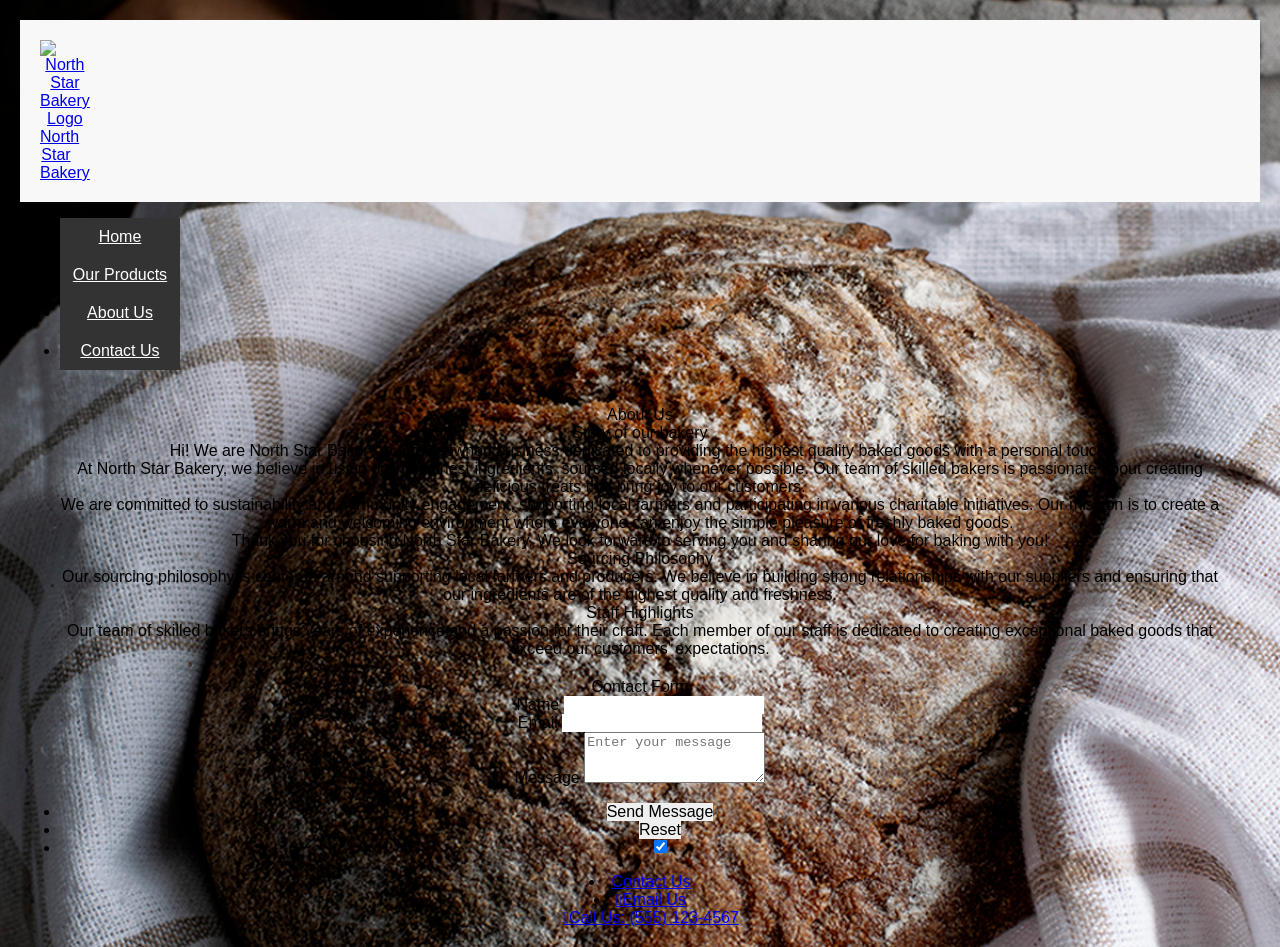
==== about.html @ 4480a16d "css" ====
<!DOCTYPE html>

<htmllang="en">
    <head>
        <title>About Us</title>
        <meta charset="utf-8">
        <meta http-equiv="X-UA-Compatible" content="IE=edge">
        
        <meta name="description" content="">
        <meta name="viewport" content="width=device-width, initial-scale=1">
        <link rel="stylesheet" href="css/styles.css">
        <link rel="stylesheet" href="https://cdnjs.cloudflare.com/ajax/libs/font-awesome/5.15.4/css/all.min.css">   
    </head>
    <body>
            <!-- Wrapper -->
        <div id="wrapper">

            <!-- Header -->
            <header id="header">
                <a href="index.html" class="logo"><img src="images/hakery-logo.png" alt="North Star Bakery Logo"> North Star Bakery</a>
            </header>

            <!-- Nav -->
            <nav id="nav">
                <ul class="links">
                    <li><a href="index.html">Home</a></li>
                    <li><a href="products.html">Our Products</a></li>
                    <li class="active"><a href="about.html">About Us</a></li>
                    <li><a href="contact.html">Contact Us</a></li>
                </ul>
            </nav>

            <!-- Main -->
            <div id="main">

                <!-- About Me -->
                <section id="about" class="one">
                    <div class="container">

                        <h1>About Us</h1>

                        <h2>Story of our bakery</h2>
            
                        <p>Hi! We are North Star Bakery, a family-owned business dedicated to providing the highest quality baked goods with a personal touch.</p>
                        <p>At North Star Bakery, we believe in using only the finest ingredients, sourced locally whenever possible. Our team of skilled bakers is passionate about creating delicious treats that bring joy to our customers.</p>
                        <p>We are committed to sustainability and community engagement, supporting local farmers and participating in various charitable initiatives. Our mission is to create a warm and welcoming environment where everyone can enjoy the simple pleasure of freshly baked goods.</p>
                        <p>Thank you for choosing North Star Bakery. We look forward to serving you and sharing our love for baking with you!</p>
                        
                        <h2>Sourcing Philosophy</h2>
                        <p>Our sourcing philosophy is centered around supporting local farmers and producers. We believe in building strong relationships with our suppliers and ensuring that our ingredients are of the highest quality and freshness.</p>
                       
                        <h2>Staff Highlights</h2>
                        <p>Our team of skilled bakers brings years of experience and a passion for their craft. Each member of our staff is dedicated to creating exceptional baked goods that exceed our customers' expectations.</p>
                    </div>
                </section>
            </div>






        <!--contact form-->
       	<section>
			<form name="contact" netlify-honeypot="bot-field" method="POST" netlify>
                <h2>Contact Form</h2>
				<div class="fields">
					<div class="field">
						<label for="name">Name</label>
						<input type="text" name="name" id="name" />
					</div>
					<div class="field">
						<label for="email">Email</label>
						<input type="text" name="email" id="email" />
					</div>
					<div class="field">
						<label for="message">Message</label>
						<textarea name="message" id="message" placeholder="Enter your message" rows="3"></textarea>
					</div>
					<div class="field">
						<div data-netlify-recaptcha='true'></div>
					</div>
				</div>
				<ul class="actions">
					<li><input type="submit" value="Send Message" /></li>
					<li><input type="reset" value="Reset" /></li>
					<li><input type="checkbox" id="demo-human" name="demo-human" checked>

				</ul>
			</form>
		</section>
        <!-- Footer -->
        <footer id="footer">
            <li><a href="contact.html">Contact Us</a></li>
            <li><a href="mailto:melissa.olguin25@gmail.com?&subject=Just%20saw%20your%20Website" > <i class="fa-regular fa-envelope"></i>Email Us</a></li>
            <li><a href="tel:+15551234567"><i class="fa-solid fa-phone"></i>Call Us: (555) 123-4567</a></li>
        </footer>
        
        <script src="js/script.js"></script>
    </body>
</html>
---- css/styles.css ----
html, body, div, h1, h2, h3, p, form, input, button {
    margin: 0;
    padding: 0;
	border: 0;
	font-size: 100%;
	font: inherit;
    font-family: Arial, sans-serif;
	vertical-align: baseline;    
    box-sizing: border-box;
    
}

#header {
    background-color: #f8f8f8;
    padding: 20px;
    text-align: center;
}
#wrapper {
    background-color: #d81a1a;
    padding: 20px;
    text-align: center;
    background-color: #333;
    background-image:url(../images/bakery-signature-loaf_c.png);
    background-size: cover;
}
.logo-container {
    display: flex;
    align-items: center;
    justify-content: center;
    text-decoration: none;
    font-size: 4em;
    color: #333;
    background-color: #e7cda6;
}

.logo {
    width: 2em; 
    height: auto; 
    display: block;
}

nav a {
display: block;
width: 100px;
padding: 10px;
text-align: center;
background-color: #333;
color: white;
}

.container {
    max-width: 1200px;
    margin: 0 auto;
    padding: 20px;
    background-color: #lightbrown;

}
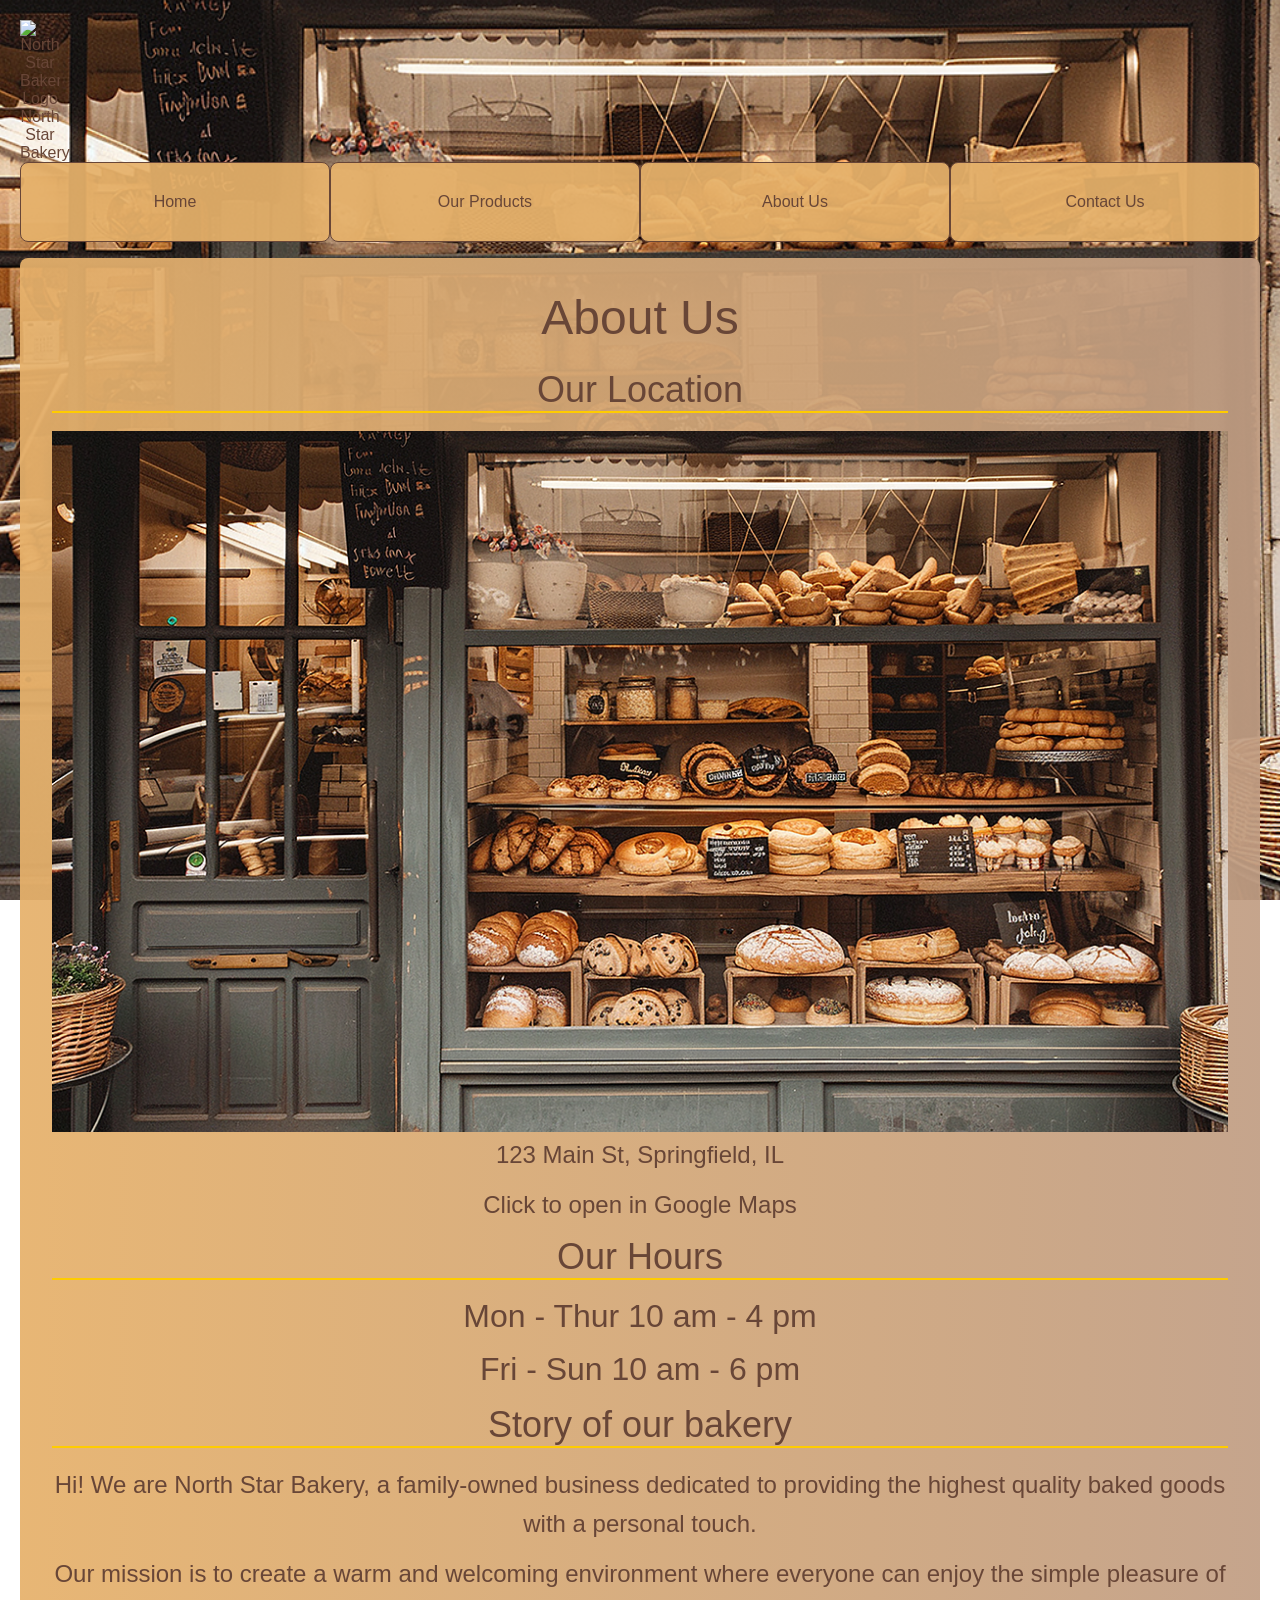
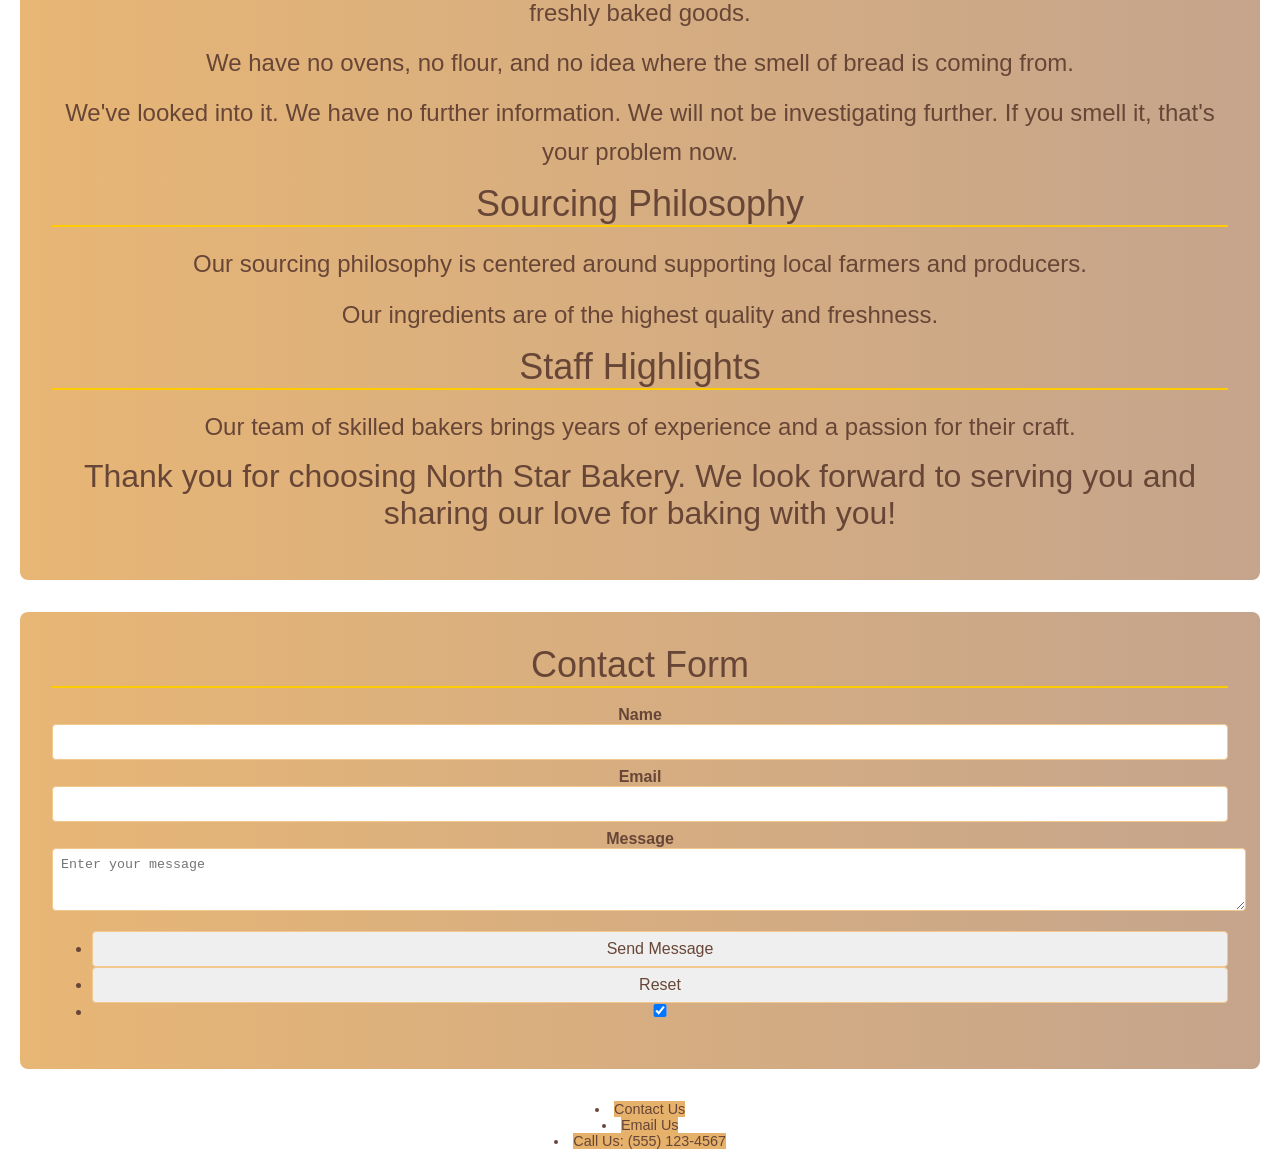
==== commit 0d607fc9: "got most of the pages to look ok" ====
--- a/about.html
+++ b/about.html
@@ -1,6 +1,6 @@
 <!DOCTYPE html>
 
-<htmllang="en">
+<html lang="en">
     <head>
         <title>About Us</title>
         <meta charset="utf-8">
@@ -8,8 +8,7 @@
         
         <meta name="description" content="">
         <meta name="viewport" content="width=device-width, initial-scale=1">
-        <link rel="stylesheet" href="css/styles.css">
-        <link rel="stylesheet" href="https://cdnjs.cloudflare.com/ajax/libs/font-awesome/5.15.4/css/all.min.css">   
+        <link rel="stylesheet" href="css/styles.css"> 
     </head>
     <body>
             <!-- Wrapper -->
@@ -38,19 +37,33 @@
                     <div class="container">
 
                         <h1>About Us</h1>
+                        <h2>Our Location</h2>
+                        <a href="#products" target="_blank">
+                            <img src="images/bakery-storefront_c.png" alt="Bakery Image" class="image featured" />
+                        </a >
+                        
+                        <a href="https://www.google.com/maps/search/?api=1&query=123+Main+St,+Springfield,+IL+62701">
+                        <p>123 Main St, Springfield, IL </p>
+                        <p>Click to open in Google Maps</p>
+                        </a>
+                        <h2>Our Hours</h2>
+                        <h3>Mon - Thur 10 am - 4 pm</h3>
+                        <h3>Fri - Sun  10 am - 6 pm</h3>
 
                         <h2>Story of our bakery</h2>
             
                         <p>Hi! We are North Star Bakery, a family-owned business dedicated to providing the highest quality baked goods with a personal touch.</p>
-                        <p>At North Star Bakery, we believe in using only the finest ingredients, sourced locally whenever possible. Our team of skilled bakers is passionate about creating delicious treats that bring joy to our customers.</p>
-                        <p>We are committed to sustainability and community engagement, supporting local farmers and participating in various charitable initiatives. Our mission is to create a warm and welcoming environment where everyone can enjoy the simple pleasure of freshly baked goods.</p>
-                        <p>Thank you for choosing North Star Bakery. We look forward to serving you and sharing our love for baking with you!</p>
+                        <p>Our mission is to create a warm and welcoming environment where everyone can enjoy the simple pleasure of freshly baked goods.</p>
+                        <p>We have no ovens, no flour, and no idea where the smell of bread is coming from. </p>
+                        <p>We've looked into it. We have no further information. We will not be investigating further. If you smell it, that's your problem now.</p>
                         
                         <h2>Sourcing Philosophy</h2>
-                        <p>Our sourcing philosophy is centered around supporting local farmers and producers. We believe in building strong relationships with our suppliers and ensuring that our ingredients are of the highest quality and freshness.</p>
+                        <p>Our sourcing philosophy is centered around supporting local farmers and producers. </p>
+                        <p>Our ingredients are of the highest quality and freshness.</p>
                        
                         <h2>Staff Highlights</h2>
-                        <p>Our team of skilled bakers brings years of experience and a passion for their craft. Each member of our staff is dedicated to creating exceptional baked goods that exceed our customers' expectations.</p>
+                        <p>Our team of skilled bakers brings years of experience and a passion for their craft.</p><p></p>
+                        <h3>Thank you for choosing North Star Bakery. We look forward to serving you and sharing our love for baking with you!</h3>
                     </div>
                 </section>
             </div>
--- a/css/styles.css
+++ b/css/styles.css
@@ -1,5 +1,5 @@
 html, body, div, h1, h2, h3, p, form, input, button {
-    margin: 0;
+    margin: 0px;
     padding: 0;
 	border: 0;
 	font-size: 100%;
@@ -7,21 +7,41 @@
     font-family: Arial, sans-serif;
 	vertical-align: baseline;    
     box-sizing: border-box;
+    color: #684637;
     
 }
+h1{
+
+    font-size: 3em;
+    margin-bottom: 0.5em;
+}
+h2 {
+    font-size: 2.25em;
+    margin-bottom: 0.5em;
+    border-bottom: 2px solid #ffcc00;
+}
+h3 {
+    font-size: 2em;
+    margin-bottom: 0.5em;
+}
+p {
+    font-size: 1.5em;
+    margin-bottom: .5em;
+}
+figcaption {
+    font-size: 1.75em;
+    margin-bottom: 0.5em;
+}
+
+a {
+    text-decoration: none;
+    color: #684637;
+}
 
 #header {
-    background-color: #f8f8f8;
-    padding: 20px;
-    text-align: center;
-}
-#wrapper {
-    background-color: #d81a1a;
-    padding: 20px;
-    text-align: center;
-    background-color: #333;
-    background-image:url(../images/bakery-signature-loaf_c.png);
-    background-size: cover;
+
+    padding: 1 em;
+    text-align: center;
 }
 .logo-container {
     display: flex;
@@ -29,29 +49,199 @@
     justify-content: center;
     text-decoration: none;
     font-size: 4em;
-    color: #333;
-    background-color: #e7cda6;
-}
-
+    color: #684637;
+    background-color:  #7d7e77ee;
+    border-radius: 8px;
+}
+/* logo colors are dark brown #684637 and  light #c19e84 */
+/* logo colors are orange #684637 and  yellow #ffcc00 */
+/* logo colors are tan  #ebaa79 and  light #c19e84 */
+/* logo colors are gray like store #7d7e77 and  light #c19e84 */
 .logo {
-    width: 2em; 
+    width: 2.5em; 
     height: auto; 
     display: block;
+
+}
+.star {
+    color: #e6b16b; 
+}
+
+#footer {
+
+    padding: 0;
+    text-align: center;
+    font-size: 0.9em;
+    color: #684637;
+}
+
+#footer a {
+    background-color: #e6b16b;
+    color: #684637;
+    text-decoration: none;
+}
+
+
+#wrapper {
+    background-color: #c19e84;
+    padding: 20px;
+    text-align: center;
+    background-image:url(../images/bakery-storefront_c.png);
+    background-size: cover;
+    background-position: right top;
+    min-height: 100vh;
+    background-attachment: fixed;
+}
+
+.container{
+    width: 100%;
+    margin: 0 auto;
+    margin: 1rem auto;
+    padding: 2rem;
+    background-image: linear-gradient(to right, #e6b16bee, #c19e84ee); 
+    border-radius: 8px;
+}
+
+/* I Hate Nav bars don't waste any more time on this */
+
+nav {
+    line-height: 4em;
+    margin: 0;
+    padding: 0;
+    width: 100%;
+    display: flex;
+    position: relative;
+    z-index: 100;
+    box-sizing: border-box;
+}
+
+nav ul {
+    flex-direction: column;
+    display: flex;
+    list-style: none;
+    align-items: center;
+    margin: 0;
+    padding: 0;
+    width: 100%;
+}
+
+nav li {/* missing link to fix nav to hours to find */
+    flex: 1 1 0;
+    width: 100%;
+    box-sizing: border-box;
 }
 
 nav a {
-display: block;
-width: 100px;
-padding: 10px;
-text-align: center;
-background-color: #333;
-color: white;
-}
-
-.container {
-    max-width: 1200px;
-    margin: 0 auto;
-    padding: 20px;
-    background-color: #lightbrown;
-
-}
+    text-decoration: none;
+    display: flex;
+    width: 100%;
+    padding: 0;
+    text-align: center;
+    align-items: center;
+    justify-content: center;
+    height: 5rem;
+    width: 100%;
+    background-color: #e6b16bee;
+    color: #684637;
+    flex: 1 1 0;
+    border: 1px solid #684637;
+    white-space: nowrap;
+    box-sizing: border-box;
+    text-size: 1.2em;
+    border-radius: 8px;
+
+
+}
+nav a:hover {
+    background-color:  #918d81ee; 
+    color: #ffcc00; 
+}
+
+@media  screen and (min-width: 768px) {
+    nav ul{
+        flex-direction: row;
+        justify-content: center;
+        align-items: stretch;
+        
+        justify-content: space-evenly;
+    }
+}
+
+/*text img and video styling */
+body {
+    margin: 0;
+    padding: 2.5 em;
+}
+
+p {
+    padding: 0;
+    line-height: 1.6em;
+}
+img {
+  max-width: 100%;
+  height: auto;
+}
+
+video {
+  width: 100%;
+  height: auto;
+}
+
+/*form stuff */
+form {
+    max-width: 600px;
+    margin: 2rem auto;
+    padding: 2rem;
+    background-image: linear-gradient(to right, #e6b16bee, #c19e84ee);
+    max-width: 100%;
+    border-radius: 8px;
+}
+#contact {
+    padding: 2rem;
+    border-radius: 8px;
+    margin: 2rem auto;
+}
+
+fieldset {
+    border: 2px solid #ffcc00;
+    border-radius: 4px;
+    padding: 1rem;
+    margin-bottom: 1rem;
+    font-weight: bold;
+    font-size: 2rem;
+}
+
+legend {
+    font-weight: bold;
+    padding: 0 0.5rem;
+}
+
+label {
+    display: block;
+    margin-top: 0.5rem;
+    font-weight: bold;
+}
+
+input, textarea, select {
+    width: 100%;
+    padding: 0.5rem;
+    margin : 1 em ;
+    border: 1px solid #f3c88f;
+    border-radius: 4px;
+}
+
+button {
+    background-color: #7d7e77e0;
+    color: #e6b16b;
+    padding: 0.75rem 1.5rem;
+    margin: .5rem 1rem;
+    border: none;
+    border-radius: 4px;
+    cursor: pointer;
+    font-size: 1rem;
+}
+
+button:hover {
+    background-color: #7d7e77;
+    color: #ffcc00;
+}
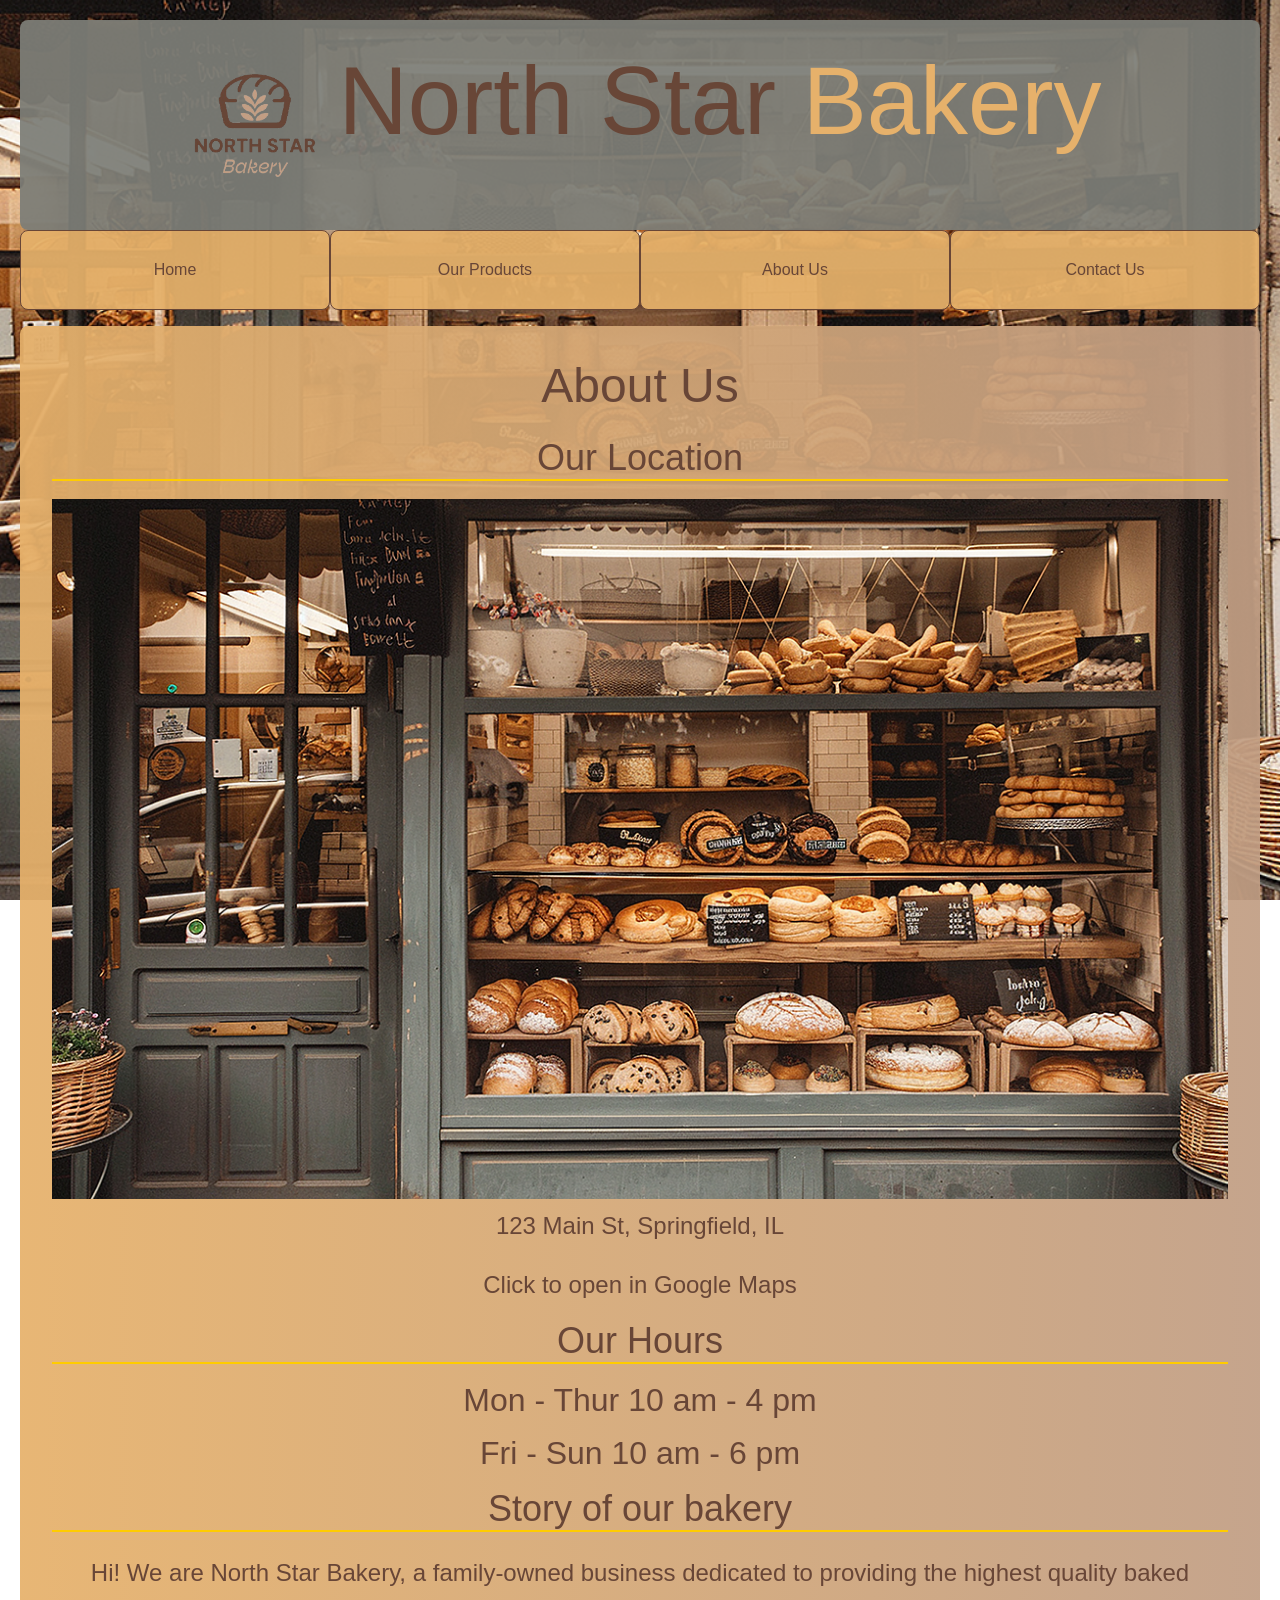
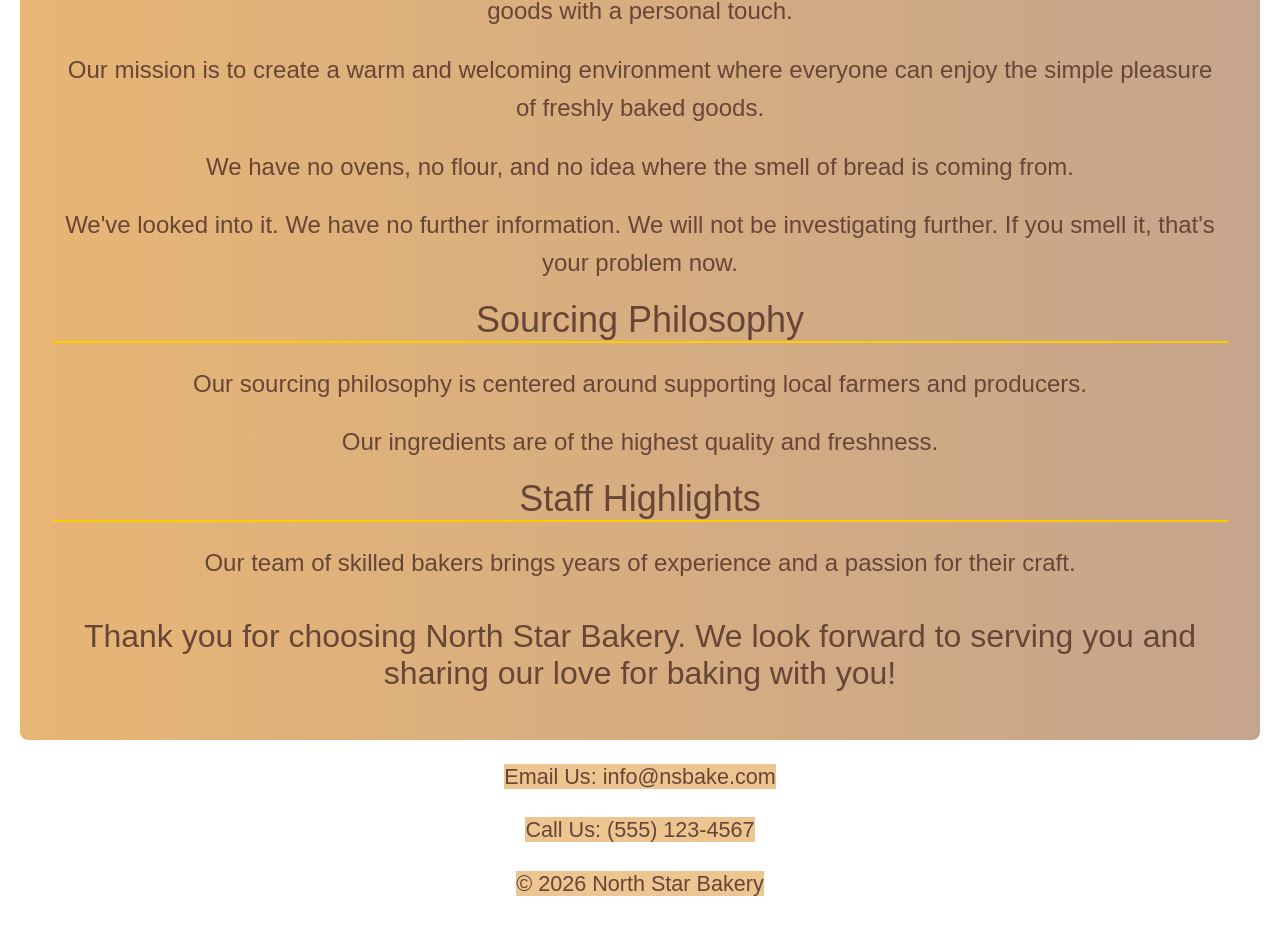
==== commit 1e53b61e: "pretty much done" ====
--- a/about.html
+++ b/about.html
@@ -8,15 +8,18 @@
         
         <meta name="description" content="">
         <meta name="viewport" content="width=device-width, initial-scale=1">
-        <link rel="stylesheet" href="css/styles.css"> 
+        <link rel="stylesheet" href="css/styles.css">  
     </head>
     <body>
             <!-- Wrapper -->
         <div id="wrapper">
 
-            <!-- Header -->
-            <header id="header">
-                <a href="index.html" class="logo"><img src="images/hakery-logo.png" alt="North Star Bakery Logo"> North Star Bakery</a>
+             <!-- Header -->
+            <header id="header" >
+                <a href="index.html" class="logo-container" >
+                    <img src="images/bakery-logo-t.png" class = "logo" alt="North Star Bakery Logo"> 
+                    <p>North Star <span class="star">Bakery</span> </p>
+                </a>
             </header>
 
             <!-- Nav -->
@@ -29,6 +32,7 @@
                 </ul>
             </nav>
 
+         
             <!-- Main -->
             <div id="main">
 
@@ -38,7 +42,7 @@
 
                         <h1>About Us</h1>
                         <h2>Our Location</h2>
-                        <a href="#products" target="_blank">
+                        <a href="products.html">
                             <img src="images/bakery-storefront_c.png" alt="Bakery Image" class="image featured" />
                         </a >
                         
@@ -68,47 +72,14 @@
                 </section>
             </div>
 
-
-
-
-
-
-        <!--contact form-->
-       	<section>
-			<form name="contact" netlify-honeypot="bot-field" method="POST" netlify>
-                <h2>Contact Form</h2>
-				<div class="fields">
-					<div class="field">
-						<label for="name">Name</label>
-						<input type="text" name="name" id="name" />
-					</div>
-					<div class="field">
-						<label for="email">Email</label>
-						<input type="text" name="email" id="email" />
-					</div>
-					<div class="field">
-						<label for="message">Message</label>
-						<textarea name="message" id="message" placeholder="Enter your message" rows="3"></textarea>
-					</div>
-					<div class="field">
-						<div data-netlify-recaptcha='true'></div>
-					</div>
-				</div>
-				<ul class="actions">
-					<li><input type="submit" value="Send Message" /></li>
-					<li><input type="reset" value="Reset" /></li>
-					<li><input type="checkbox" id="demo-human" name="demo-human" checked>
-
-				</ul>
-			</form>
-		</section>
         <!-- Footer -->
         <footer id="footer">
-            <li><a href="contact.html">Contact Us</a></li>
-            <li><a href="mailto:melissa.olguin25@gmail.com?&subject=Just%20saw%20your%20Website" > <i class="fa-regular fa-envelope"></i>Email Us</a></li>
-            <li><a href="tel:+15551234567"><i class="fa-solid fa-phone"></i>Call Us: (555) 123-4567</a></li>
+            
+            <p><a href="mailto:melolguin7@gmail.com?&subject=Just%20saw%20your%20Mock%20Bakery%20Website" > Email Us: info@nsbake.com</a></li>
+            <p><a href="tel:+15551234567">Call Us: (555) 123-4567</a></p>
+            <p><a href="#home">&copy; 2026 North Star Bakery</a></p>
         </footer>
         
         <script src="js/script.js"></script>
     </body>
-</html>+</html>
--- a/css/styles.css
+++ b/css/styles.css
@@ -76,7 +76,7 @@
 }
 
 #footer a {
-    background-color: #e6b16b;
+    background-color: #e6b16bbd;
     color: #684637;
     text-decoration: none;
 }
@@ -101,7 +101,14 @@
     background-image: linear-gradient(to right, #e6b16bee, #c19e84ee); 
     border-radius: 8px;
 }
-
+/*want home call to action buttons but not real buttons*/
+.homeCall{
+    font-size: 2rem;
+    margin:.5rem;
+    padding:.25rem;
+    border: 2px solid #ffcc00;
+    background-color: #ffcc00cb;
+}
 /* I Hate Nav bars don't waste any more time on this */
 
 nav {
@@ -170,11 +177,11 @@
 /*text img and video styling */
 body {
     margin: 0;
-    padding: 2.5 em;
+    padding: 0;
 }
 
 p {
-    padding: 0;
+    padding: 0.25rem;
     line-height: 1.6em;
 }
 img {
@@ -225,9 +232,11 @@
 input, textarea, select {
     width: 100%;
     padding: 0.5rem;
-    margin : 1 em ;
+    margin : 1 rem ;
     border: 1px solid #f3c88f;
+    color:#684637;
     border-radius: 4px;
+    font-size: 1.75rem;
 }
 
 button {
@@ -238,7 +247,7 @@
     border: none;
     border-radius: 4px;
     cursor: pointer;
-    font-size: 1rem;
+    font-size: 1.75rem;
 }
 
 button:hover {
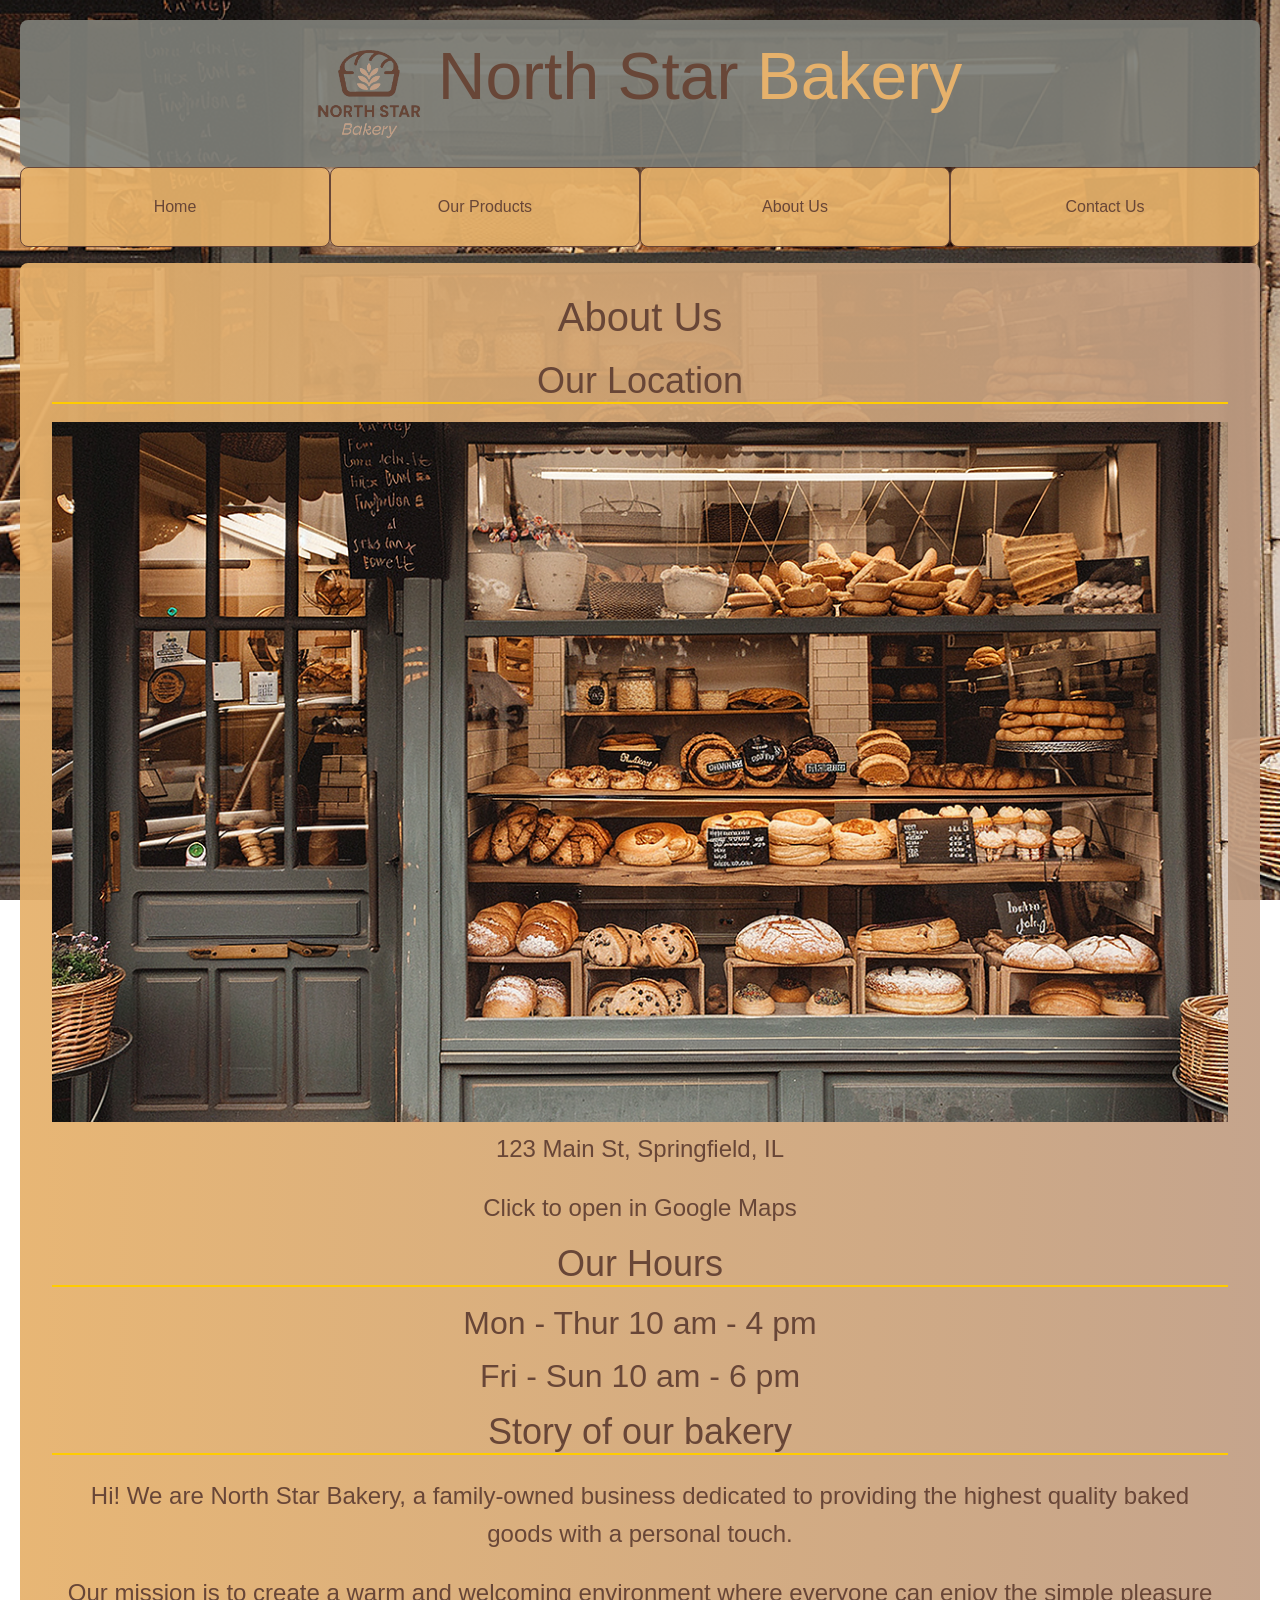
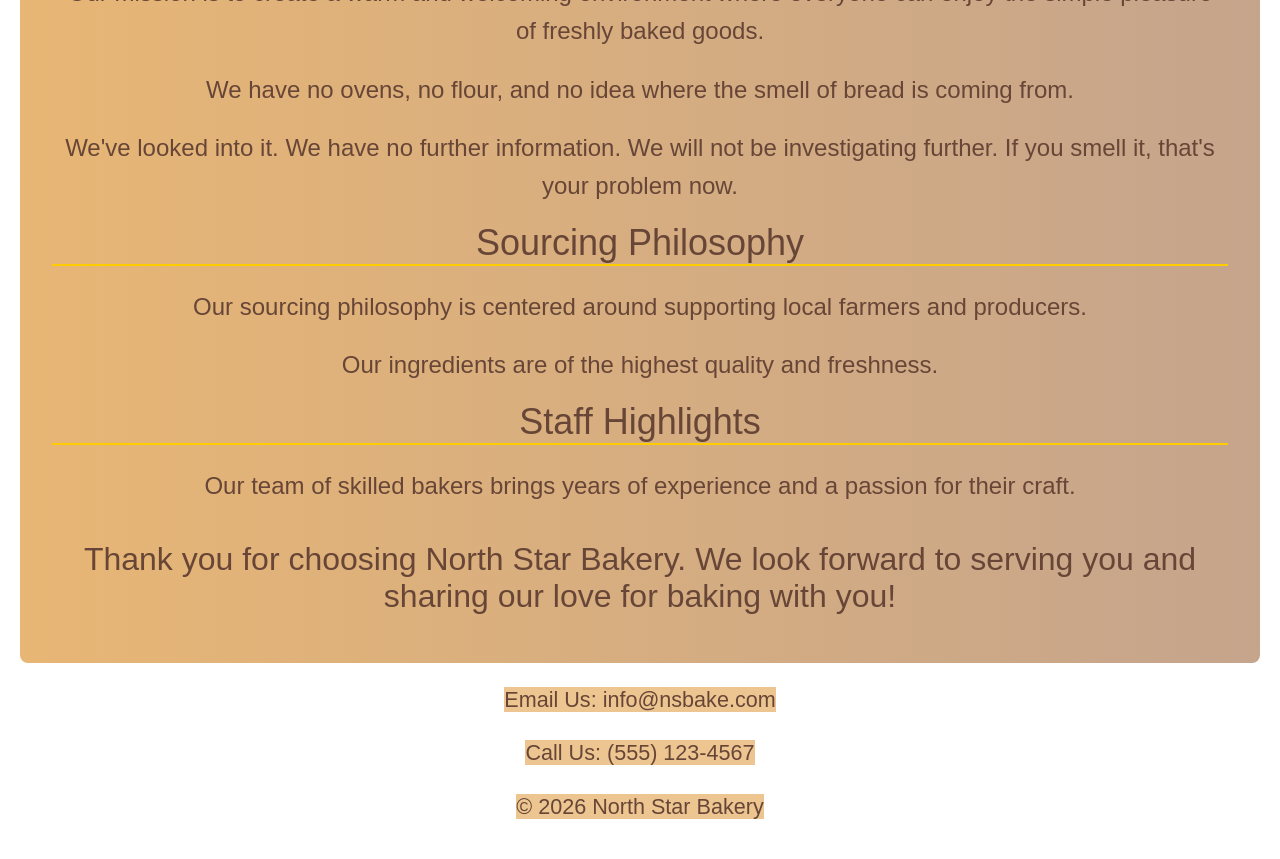
==== commit 6fba40e6: "Final page" ====
--- a/about.html
+++ b/about.html
@@ -43,7 +43,7 @@
                         <h1>About Us</h1>
                         <h2>Our Location</h2>
                         <a href="products.html">
-                            <img src="images/bakery-storefront_c.png" alt="Bakery Image" class="image featured" />
+                            <img src="images/bakery-storefront_c.png" alt="A picture of our lovely storefront.  Come visit us!" class="image featured" />
                         </a >
                         
                         <a href="https://www.google.com/maps/search/?api=1&query=123+Main+St,+Springfield,+IL+62701">
--- a/css/styles.css
+++ b/css/styles.css
@@ -12,7 +12,7 @@
 }
 h1{
 
-    font-size: 3em;
+    font-size: 2.5em;
     margin-bottom: 0.5em;
 }
 h2 {
@@ -40,29 +40,43 @@
 
 #header {
 
-    padding: 1 em;
-    text-align: center;
+    padding: 0px;
+    text-align: center;
+    margin: 0;
 }
 .logo-container {
     display: flex;
     align-items: center;
     justify-content: center;
     text-decoration: none;
-    font-size: 4em;
+    font-size: 2em;
     color: #684637;
     background-color:  #7d7e77ee;
     border-radius: 8px;
+    padding: 0 10px;
+    gap: 10px;
 }
 /* logo colors are dark brown #684637 and  light #c19e84 */
-/* logo colors are orange #684637 and  yellow #ffcc00 */
+/* yellow #ffcc00 */
 /* logo colors are tan  #ebaa79 and  light #c19e84 */
 /* logo colors are gray like store #7d7e77 and  light #c19e84 */
 .logo {
-    width: 2.5em; 
+    width: 3.5em; 
     height: auto; 
     display: block;
-
-}
+    
+
+}
+@media (min-width: 768px) {
+  .logo-container {
+    font-size: 2.75em; 
+  }
+
+  .logo {
+    width: 2.5em; 
+  }
+}
+
 .star {
     color: #e6b16b; 
 }
@@ -101,14 +115,7 @@
     background-image: linear-gradient(to right, #e6b16bee, #c19e84ee); 
     border-radius: 8px;
 }
-/*want home call to action buttons but not real buttons*/
-.homeCall{
-    font-size: 2rem;
-    margin:.5rem;
-    padding:.25rem;
-    border: 2px solid #ffcc00;
-    background-color: #ffcc00cb;
-}
+
 /* I Hate Nav bars don't waste any more time on this */
 
 nav {
@@ -241,7 +248,7 @@
 
 button {
     background-color: #7d7e77e0;
-    color: #e6b16b;
+    color: #ffcc00ee;
     padding: 0.75rem 1.5rem;
     margin: .5rem 1rem;
     border: none;
@@ -251,6 +258,6 @@
 }
 
 button:hover {
-    background-color: #7d7e77;
-    color: #ffcc00;
+    background-color: #ffcc00d8;
+    color:  #7d7e77;
 }
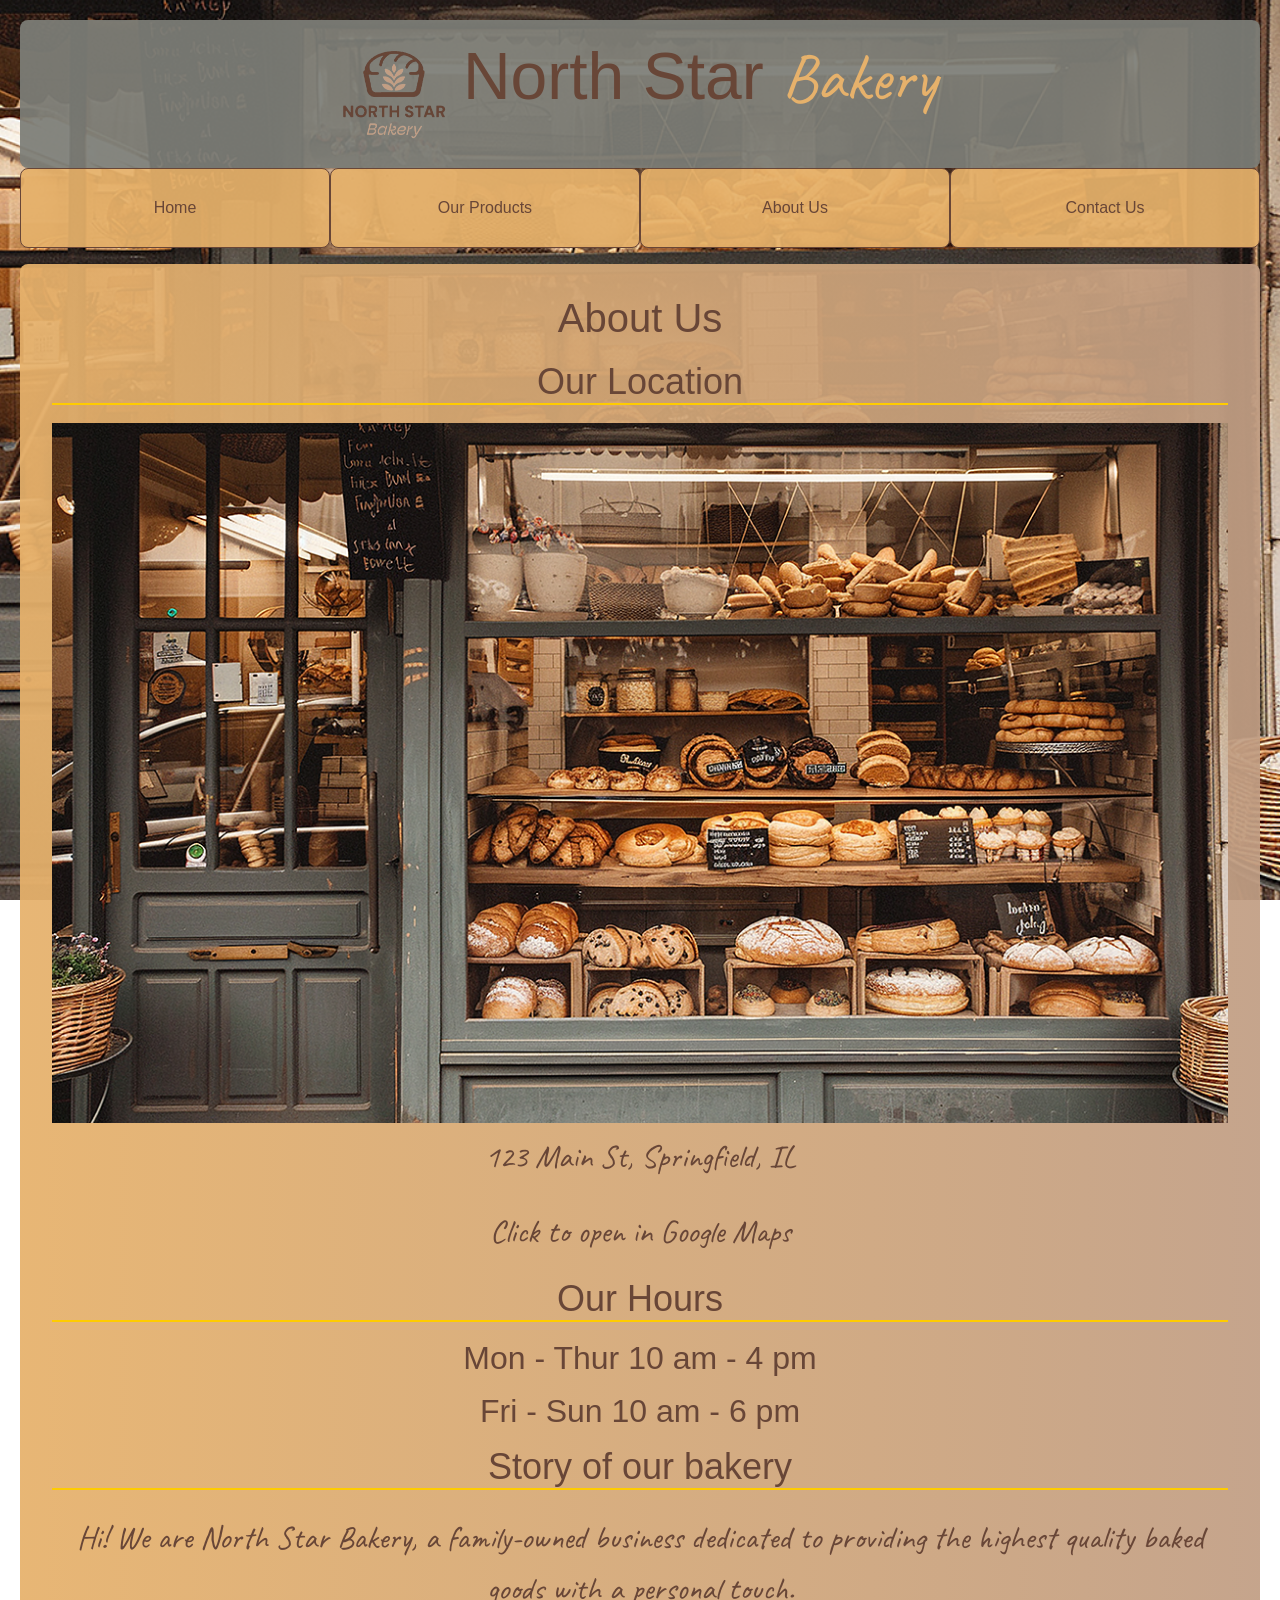
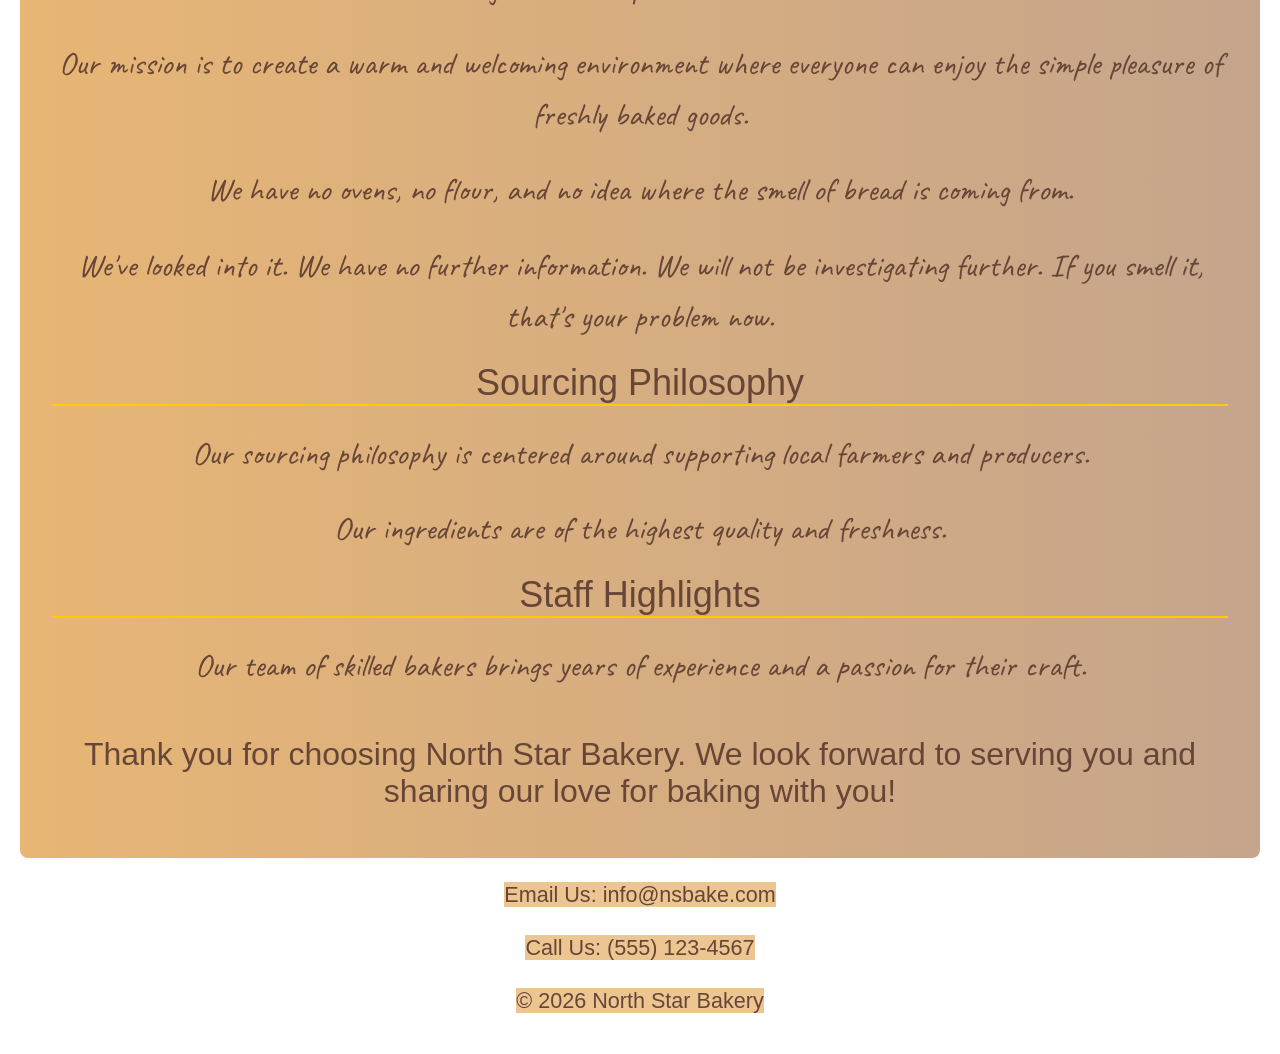
==== commit a9e56244: "changed a font" ====
--- a/about.html
+++ b/about.html
@@ -5,7 +5,9 @@
         <title>About Us</title>
         <meta charset="utf-8">
         <meta http-equiv="X-UA-Compatible" content="IE=edge">
-        
+        <link rel="preconnect" href="https://fonts.googleapis.com">
+        <link rel="preconnect" href="https://fonts.gstatic.com" crossorigin>
+        <link href="https://fonts.googleapis.com/css2?family=Caveat:wght@400..700&display=swap" rel="stylesheet">
         <meta name="description" content="">
         <meta name="viewport" content="width=device-width, initial-scale=1">
         <link rel="stylesheet" href="css/styles.css">  
@@ -37,7 +39,7 @@
             <div id="main">
 
                 <!-- About Me -->
-                <section id="about" class="one">
+                <section id="about">
                     <div class="container">
 
                         <h1>About Us</h1>
--- a/css/styles.css
+++ b/css/styles.css
@@ -79,6 +79,8 @@
 
 .star {
     color: #e6b16b; 
+    font-family: "Caveat", cursive;
+    font-optical-sizing: auto;
 }
 
 #footer {
@@ -115,6 +117,10 @@
     background-image: linear-gradient(to right, #e6b16bee, #c19e84ee); 
     border-radius: 8px;
 }
+.container p{
+     font-family: "Caveat", cursive;
+     font-size: 2em;
+}
 
 /* I Hate Nav bars don't waste any more time on this */
 
@@ -169,6 +175,7 @@
 nav a:hover {
     background-color:  #918d81ee; 
     color: #ffcc00; 
+    border: 2px solid #ffcc00;
 }
 
 @media  screen and (min-width: 768px) {
@@ -200,6 +207,10 @@
   width: 100%;
   height: auto;
 }
+#products p{
+    font-family: Arial, sans-serif;
+}
+
 
 /*form stuff */
 form {
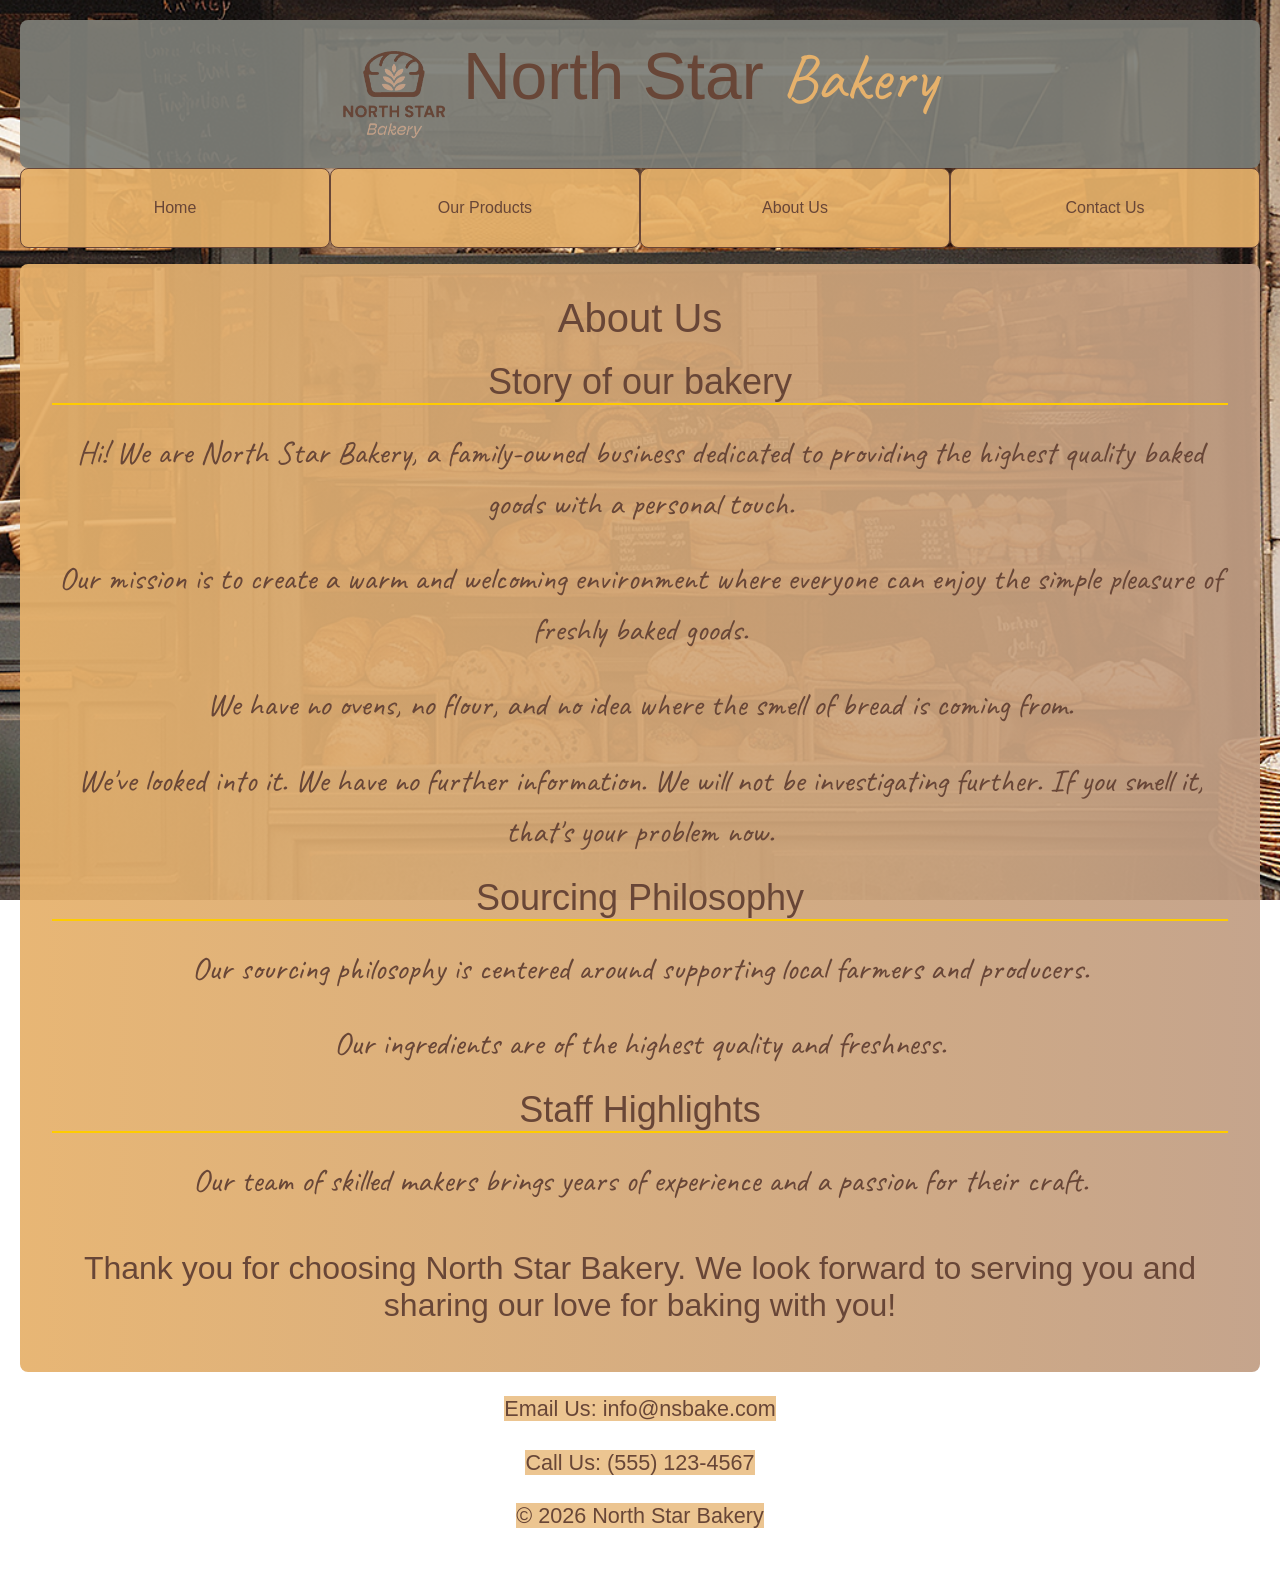
==== commit 9b15957a: "final changes had to double check" ====
--- a/about.html
+++ b/about.html
@@ -43,19 +43,7 @@
                     <div class="container">
 
                         <h1>About Us</h1>
-                        <h2>Our Location</h2>
-                        <a href="products.html">
-                            <img src="images/bakery-storefront_c.png" alt="A picture of our lovely storefront.  Come visit us!" class="image featured" />
-                        </a >
-                        
-                        <a href="https://www.google.com/maps/search/?api=1&query=123+Main+St,+Springfield,+IL+62701">
-                        <p>123 Main St, Springfield, IL </p>
-                        <p>Click to open in Google Maps</p>
-                        </a>
-                        <h2>Our Hours</h2>
-                        <h3>Mon - Thur 10 am - 4 pm</h3>
-                        <h3>Fri - Sun  10 am - 6 pm</h3>
-
+                     
                         <h2>Story of our bakery</h2>
             
                         <p>Hi! We are North Star Bakery, a family-owned business dedicated to providing the highest quality baked goods with a personal touch.</p>
@@ -68,7 +56,7 @@
                         <p>Our ingredients are of the highest quality and freshness.</p>
                        
                         <h2>Staff Highlights</h2>
-                        <p>Our team of skilled bakers brings years of experience and a passion for their craft.</p><p></p>
+                        <p>Our team of skilled makers brings years of experience and a passion for their craft.</p><p></p>
                         <h3>Thank you for choosing North Star Bakery. We look forward to serving you and sharing our love for baking with you!</h3>
                     </div>
                 </section>
--- a/css/styles.css
+++ b/css/styles.css
@@ -217,9 +217,10 @@
     max-width: 600px;
     margin: 2rem auto;
     padding: 2rem;
-    background-image: linear-gradient(to right, #e6b16bee, #c19e84ee);
+    background-color: #7d7e778a;
     max-width: 100%;
     border-radius: 8px;
+    border: 1px solid #684637;
 }
 #contact {
     padding: 2rem;
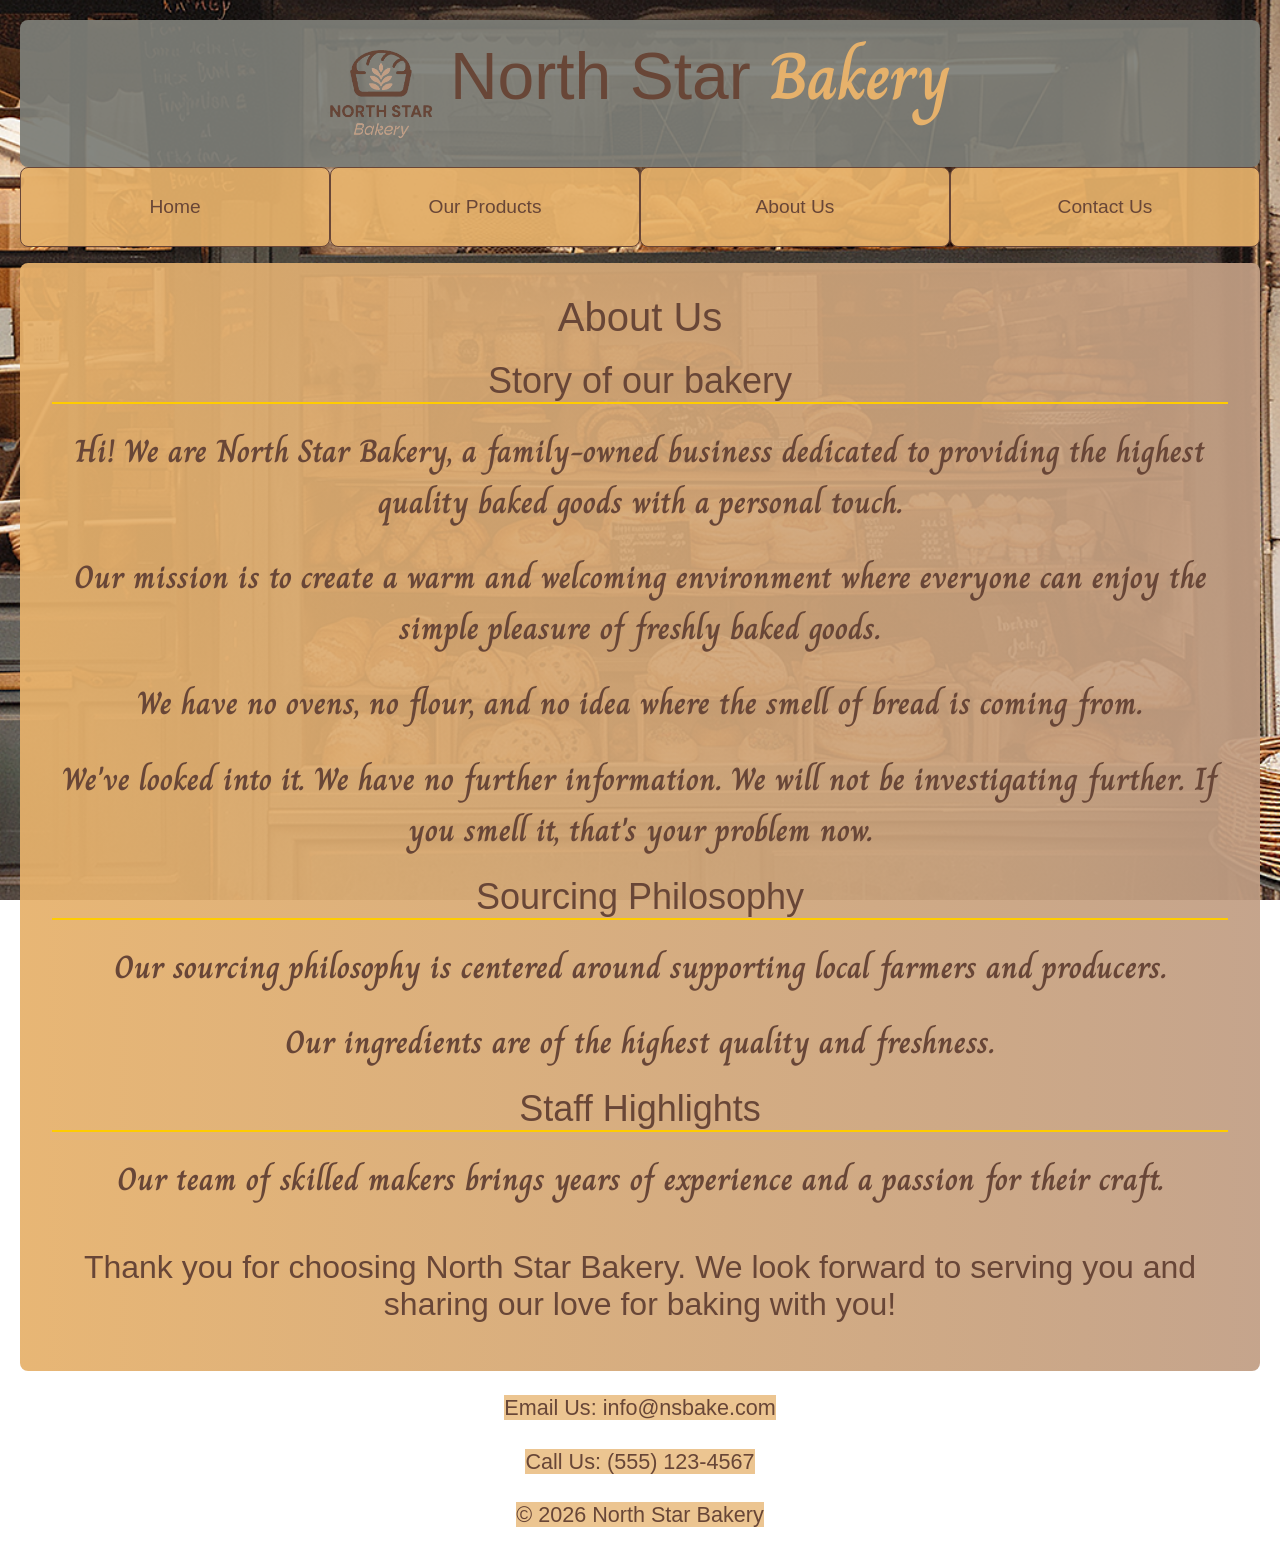
==== commit ead5f98c: "had problems with getting on git hub still have a few things to fix but I just want to commit someth" ====
--- a/about.html
+++ b/about.html
@@ -8,6 +8,7 @@
         <link rel="preconnect" href="https://fonts.googleapis.com">
         <link rel="preconnect" href="https://fonts.gstatic.com" crossorigin>
         <link href="https://fonts.googleapis.com/css2?family=Caveat:wght@400..700&display=swap" rel="stylesheet">
+        <link href="https://fonts.googleapis.com/css2?family=Caveat:wght@400..700&family=Charm:wght@400;700&display=swap" rel="stylesheet">
         <meta name="description" content="">
         <meta name="viewport" content="width=device-width, initial-scale=1">
         <link rel="stylesheet" href="css/styles.css">  
@@ -38,7 +39,7 @@
             <!-- Main -->
             <div id="main">
 
-                <!-- About Me -->
+                <!-- About pg -->
                 <section id="about">
                     <div class="container">
 
--- a/css/styles.css
+++ b/css/styles.css
@@ -79,8 +79,10 @@
 
 .star {
     color: #e6b16b; 
-    font-family: "Caveat", cursive;
+    font-family: "Charm", cursive;
+    font-weight: 700;
     font-optical-sizing: auto;
+    font-style: normal;
 }
 
 #footer {
@@ -118,7 +120,8 @@
     border-radius: 8px;
 }
 .container p{
-     font-family: "Caveat", cursive;
+     font-family: "Charm", cursive;
+     font-weight: 700;
      font-size: 2em;
 }
 
@@ -145,7 +148,7 @@
     width: 100%;
 }
 
-nav li {/* missing link to fix nav to hours to find */
+nav li {
     flex: 1 1 0;
     width: 100%;
     box-sizing: border-box;
@@ -167,7 +170,7 @@
     border: 1px solid #684637;
     white-space: nowrap;
     box-sizing: border-box;
-    text-size: 1.2em;
+    font-size: 1.2em;
     border-radius: 8px;
 
 
@@ -257,7 +260,26 @@
     border-radius: 4px;
     font-size: 1.75rem;
 }
-
+/*form valication */
+input.invalid, textarea.invalid, select.invalid {
+    border: 2px solid #b3261e !important;
+    background-color: #fff0f0;
+}
+
+.error-msg {
+    color: #b3261e;
+    font-size: 1rem;
+    font-weight: bold;
+    margin-top: 0.25rem;
+    min-height: 1.5rem;
+    display: block;
+}
+
+.form-field {
+    margin-bottom: 1.5rem;
+}
+
+/*buttons */
 button {
     background-color: #7d7e77e0;
     color: #ffcc00ee;
@@ -272,4 +294,192 @@
 button:hover {
     background-color: #ffcc00d8;
     color:  #7d7e77;
-}+}
+
+            .count-button {
+                background:#684637; 
+                color: #ffcc00; 
+                border: none;
+                padding: 0.2rem 0.4rem;
+                border-radius: 4px;
+                font-size: 1rem;
+                font-weight: bold;
+            }
+
+            .remove-button {
+                background: #ffcc00; 
+                color: #684637;
+                border: none;
+                padding: 0.2rem 0.4rem;
+                border-radius: 4px;
+                font-size: 1rem;
+                font-weight: bold;
+            }
+
+            .remove-button:hover {
+                background: #f12020; 
+            }
+
+            /* filter section*/
+
+            #filter-note {
+                text-align: center;
+                color: #684637;
+                font-size: 1.1rem;
+                font-style: italic;
+                margin-bottom: 1rem;
+            }
+
+            #filter-section {
+                display: flex;
+                flex-wrap: wrap;
+                gap: 0.75rem;
+                justify-content: center;
+                margin: 1.5rem 0;
+            }
+
+            @media (min-width: 768px) {
+                #filter-section {
+                    flex-direction: row;
+                }
+            }
+            @media (max-width: 767px) {
+                #filter-section {
+                    flex-direction: column;
+                    align-items: center;
+                }
+            }
+
+            .filter-button {
+                background: #fff;
+                color: #684637;
+                border: 2px solid #684637;
+                padding: 0.75rem 1.5rem;
+                border-radius: 4px;
+                cursor: pointer;
+                font-size: 1.1rem;
+    
+
+            .filter-button-active {
+                background: #684637;
+                color: #ffcc00;
+                font-weight: bold;
+                border-color: #684637;
+            }
+
+            @media (max-width: 767px) {
+              
+                .filter-button {
+                    width: 100%;
+                    max-width: 200px;
+                    text-align: center;
+                    background: #fff; 
+                    color: #684637; 
+                    border: 2px solid #684637; 
+                    padding: 0.75rem 1.5rem; 
+                    border-radius: 4px; cursor: 
+                    pointer; font-size: 1.1rem;
+
+                }
+                .filter-button-active {
+                    width: 100%;
+                    max-width: 200px;
+                    text-align: center;
+                    background: #684637; 
+                    color: #ffcc00; 
+                    border: 2px solid #684637; 
+                    padding: 0.75rem 1.5rem; 
+                    border-radius: 4px; 
+                    cursor: pointer; 
+                    font-size: 1.1rem; 
+                    font-weight: bold;
+                    
+                }
+                
+            }
+
+
+            /* Product Cards */ 
+            /* start here*/
+            .card {
+                background: #fff2e1;
+                padding: 1rem;
+                border-radius: 4px;
+                border: 2px solid #684637;
+                text-align: center;
+            }
+
+            .card h3 {
+                font-size: 1.5rem;
+                margin-bottom: 0.25rem;
+            }
+
+            .card p {
+                font-family: Arial, sans-serif;
+                margin-bottom: 0.25rem;
+            }
+
+            .add-button {
+                font-size: 1rem;
+                text-wrap: nowrap;
+            }
+
+      
+            
+
+            /* Wishlist Items */
+            #wishlist-display {
+                background: #c19e84;
+                padding: 1.5rem;
+                border-radius: 8px;
+                margin: 1.5rem 0;
+                border: 2px dashed #684637;
+            }
+
+            .wish-item {
+                display: flex;
+                justify-content: space-between;
+                align-items: center;
+                padding: 0.5rem;
+                background: #e6b16b;
+                margin-bottom: 0.5rem;
+                border-radius: 4px;
+            }
+
+            .wish-item-name { font-weight: bold; }
+
+            .wish-controls {
+                display: flex;
+                align-items: center;
+                gap: 0.5rem;
+            }
+
+            .wish-qty {
+                font-weight: bold;
+                min-width: 10px;
+                text-align: center;
+            }
+
+            /* Price Calculator */
+            #price-calculator {
+                background: #7d7e77e0;
+                padding: 1rem;
+                border-radius: 6px;
+                margin-top: 1rem;
+            }
+
+            .calc-line {
+                display: flex;
+                justify-content: space-between;
+                padding: 0.25rem 0;
+                color: #ffcc00;
+            }
+
+            #calc-total {
+                border-top: 2px solid #ffcc00;
+                padding-top: 0.5rem;
+                margin-top: 0.5rem;
+                font-weight: bold;
+                color: #ffcc00;
+                font-size: 1.5em;
+            }
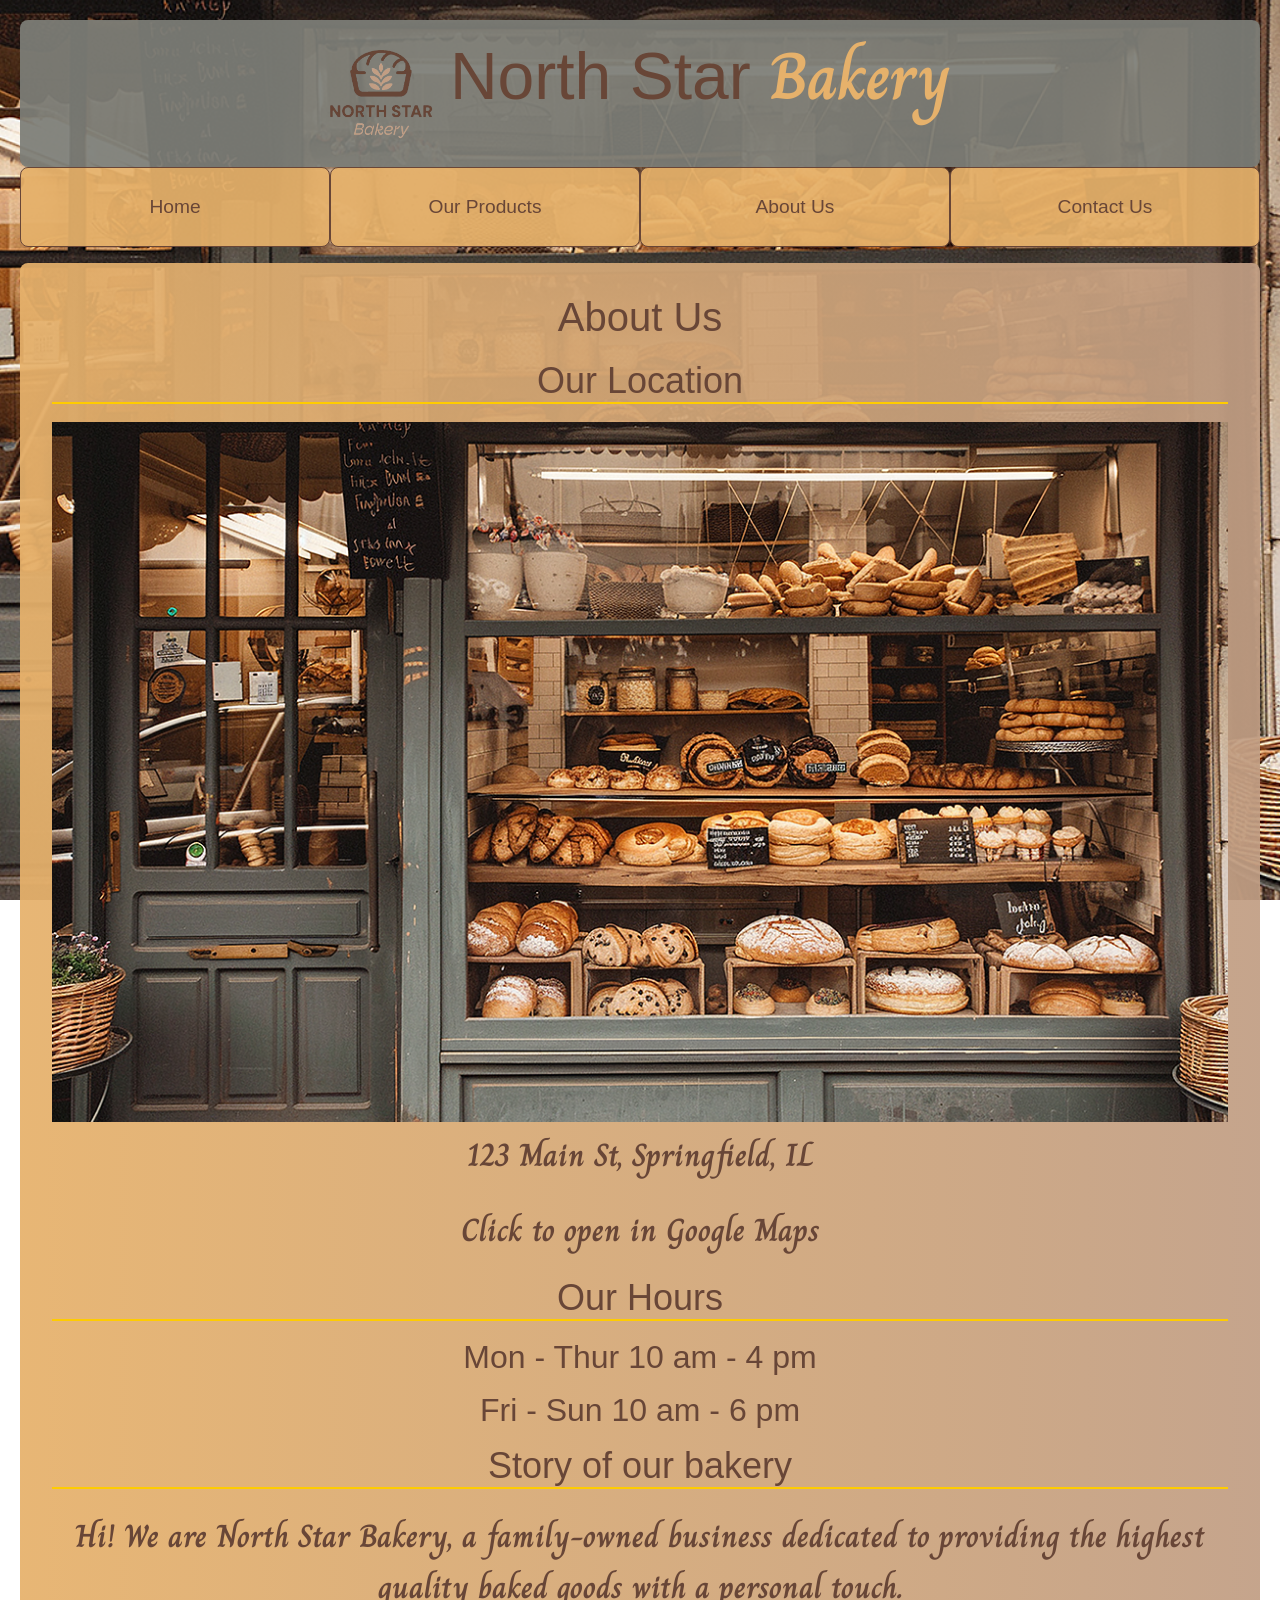
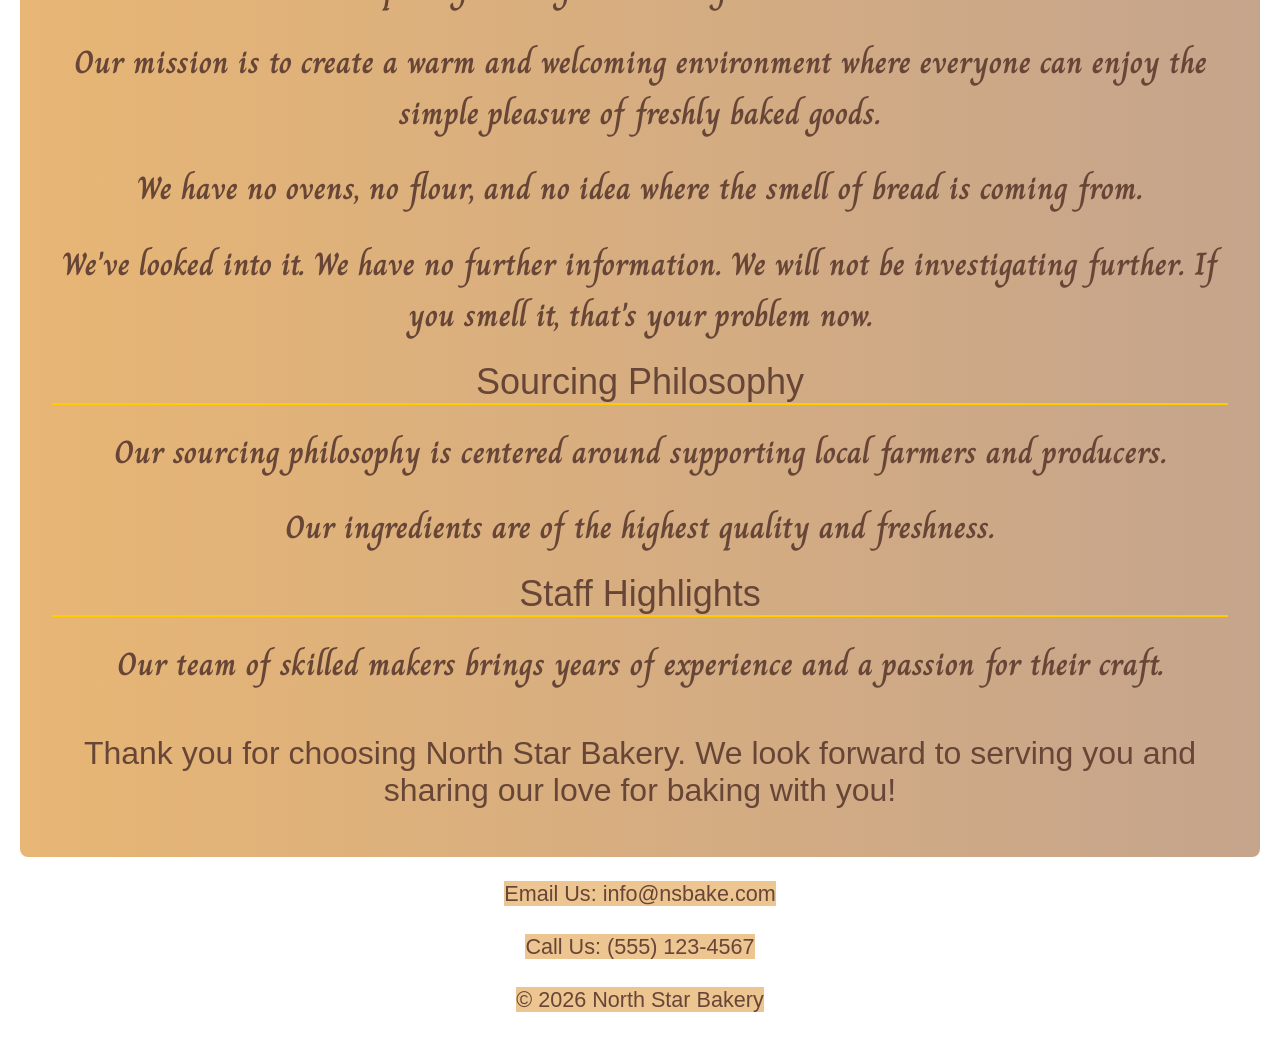
==== commit 23701bcc: "I think every things works now" ====
--- a/about.html
+++ b/about.html
@@ -44,6 +44,20 @@
                     <div class="container">
 
                         <h1>About Us</h1>
+
+                        <h2>Our Location</h2>
+                            <a href="products.html">
+                                <img src="images/bakery-storefront_c.png" alt="A picture of our lovely storefront.  Come visit us!" class="image featured" />
+                            </a >
+                            <!--wanted to add fake address-->
+                            <a href="https://www.google.com/maps/search/?api=1&query=123+Main+St,+Springfield,+IL+62701">
+                            <p>123 Main St, Springfield, IL </p>
+                            <p>Click to open in Google Maps</p>
+                            </a>
+                            <h2>Our Hours</h2>
+                            <h3>Mon - Thur 10 am - 4 pm</h3>
+                            <h3>Fri - Sun  10 am - 6 pm</h3>
+                        
                      
                         <h2>Story of our bakery</h2>
             
--- a/css/styles.css
+++ b/css/styles.css
@@ -259,11 +259,13 @@
     color:#684637;
     border-radius: 4px;
     font-size: 1.75rem;
+    background-color: #f0edea;
+
 }
 /*form valication */
 input.invalid, textarea.invalid, select.invalid {
     border: 2px solid #b3261e !important;
-    background-color: #fff0f0;
+    background-color: #fff;
 }
 
 .error-msg {
@@ -296,190 +298,211 @@
     color:  #7d7e77;
 }
 
-            .count-button {
-                background:#684637; 
-                color: #ffcc00; 
-                border: none;
-                padding: 0.2rem 0.4rem;
-                border-radius: 4px;
-                font-size: 1rem;
-                font-weight: bold;
-            }
-
-            .remove-button {
-                background: #ffcc00; 
-                color: #684637;
-                border: none;
-                padding: 0.2rem 0.4rem;
-                border-radius: 4px;
-                font-size: 1rem;
-                font-weight: bold;
-            }
-
-            .remove-button:hover {
-                background: #f12020; 
-            }
-
-            /* filter section*/
-
-            #filter-note {
-                text-align: center;
-                color: #684637;
-                font-size: 1.1rem;
-                font-style: italic;
-                margin-bottom: 1rem;
-            }
-
-            #filter-section {
-                display: flex;
-                flex-wrap: wrap;
-                gap: 0.75rem;
-                justify-content: center;
-                margin: 1.5rem 0;
-            }
-
-            @media (min-width: 768px) {
-                #filter-section {
-                    flex-direction: row;
-                }
-            }
-            @media (max-width: 767px) {
-                #filter-section {
-                    flex-direction: column;
-                    align-items: center;
-                }
-            }
-
-            .filter-button {
-                background: #fff;
-                color: #684637;
-                border: 2px solid #684637;
-                padding: 0.75rem 1.5rem;
-                border-radius: 4px;
-                cursor: pointer;
-                font-size: 1.1rem;
+.count-button {
+    background:#684637; 
+    color: #ffcc00; 
+    border: none;
+    padding: 0.2rem 0.4rem;
+    border-radius: 4px;
+    font-size: 1rem;
+    font-weight: bold;
+}
+
+.remove-button {
+    background: #ffcc00; 
+    color: #684637;
+    border: none;
+    padding: 0.2rem 0.4rem;
+    border-radius: 4px;
+    font-size: 1rem;
+    font-weight: bold;
+}
+
+.remove-button:hover {
+    background: #f12020; 
+}
+
+/* filter section*/
+
+.filter-button {
+    background: #fff;
+    color: #684637;
+    border: 2px solid #684637;
+    padding: 0.75rem 1.5rem;
+    border-radius: 4px;
+    cursor: pointer;
+    font-size: 1.1rem;
+}
+
+.filter-button-active {
+    background: #684637;
+    color: #ffcc00;
+    font-weight: bold;
+    border-color: #684637;
+}
+
+@media (max-width: 767px) {
     
-
-            .filter-button-active {
-                background: #684637;
-                color: #ffcc00;
-                font-weight: bold;
-                border-color: #684637;
-            }
-
-            @media (max-width: 767px) {
-              
-                .filter-button {
-                    width: 100%;
-                    max-width: 200px;
-                    text-align: center;
-                    background: #fff; 
-                    color: #684637; 
-                    border: 2px solid #684637; 
-                    padding: 0.75rem 1.5rem; 
-                    border-radius: 4px; cursor: 
-                    pointer; font-size: 1.1rem;
-
-                }
-                .filter-button-active {
-                    width: 100%;
-                    max-width: 200px;
-                    text-align: center;
-                    background: #684637; 
-                    color: #ffcc00; 
-                    border: 2px solid #684637; 
-                    padding: 0.75rem 1.5rem; 
-                    border-radius: 4px; 
-                    cursor: pointer; 
-                    font-size: 1.1rem; 
-                    font-weight: bold;
-                    
-                }
-                
-            }
-
-
-            /* Product Cards */ 
-            /* start here*/
-            .card {
-                background: #fff2e1;
-                padding: 1rem;
-                border-radius: 4px;
-                border: 2px solid #684637;
-                text-align: center;
-            }
-
-            .card h3 {
-                font-size: 1.5rem;
-                margin-bottom: 0.25rem;
-            }
-
-            .card p {
-                font-family: Arial, sans-serif;
-                margin-bottom: 0.25rem;
-            }
-
-            .add-button {
-                font-size: 1rem;
-                text-wrap: nowrap;
-            }
-
-      
-            
-
-            /* Wishlist Items */
-            #wishlist-display {
-                background: #c19e84;
-                padding: 1.5rem;
-                border-radius: 8px;
-                margin: 1.5rem 0;
-                border: 2px dashed #684637;
-            }
-
-            .wish-item {
-                display: flex;
-                justify-content: space-between;
-                align-items: center;
-                padding: 0.5rem;
-                background: #e6b16b;
-                margin-bottom: 0.5rem;
-                border-radius: 4px;
-            }
-
-            .wish-item-name { font-weight: bold; }
-
-            .wish-controls {
-                display: flex;
-                align-items: center;
-                gap: 0.5rem;
-            }
-
-            .wish-qty {
-                font-weight: bold;
-                min-width: 10px;
-                text-align: center;
-            }
-
-            /* Price Calculator */
-            #price-calculator {
-                background: #7d7e77e0;
-                padding: 1rem;
-                border-radius: 6px;
-                margin-top: 1rem;
-            }
-
-            .calc-line {
-                display: flex;
-                justify-content: space-between;
-                padding: 0.25rem 0;
-                color: #ffcc00;
-            }
-
-            #calc-total {
-                border-top: 2px solid #ffcc00;
-                padding-top: 0.5rem;
-                margin-top: 0.5rem;
-                font-weight: bold;
-                color: #ffcc00;
-                font-size: 1.5em;
-            }
+    .filter-button {
+        width: 100%;
+        max-width: 200px;
+        text-align: center;
+        background: #ebcca4; 
+        color: #684637; 
+        border: 2px solid #684637; 
+        padding: 0.75rem 1.5rem; 
+        border-radius: 4px; cursor: 
+        pointer; font-size: 1.1rem;
+
+    }
+    .filter-button-active {
+        width: 100%;
+        max-width: 200px;
+        text-align: center;
+        background: #684637; 
+        color: #ffcc00; 
+        border: 2px solid #684637; 
+        padding: 0.75rem 1.5rem; 
+        border-radius: 4px; 
+        cursor: pointer; 
+        font-size: 1.1rem; 
+        font-weight: bold;
+        
+    }
+    
+}
+
+#filter-note {
+    text-align: center;
+    color: #684637;
+    font-size: 1.1rem;
+    font-style: italic;
+    margin-bottom: 1rem;
+}
+
+#filter-section {
+    display: flex;
+    flex-wrap: wrap;
+    gap: 0.75rem;
+    justify-content: center;
+    margin: 1.5rem 0;
+}
+
+@media (min-width: 768px) {
+    #filter-section {
+        flex-direction: row;
+    }
+}
+@media (max-width: 767px) {
+    #filter-section {
+        flex-direction: column;
+        align-items: center;
+    }
+}
+
+
+
+/* Product Cards */ 
+#product-grid{
+    display: grid; 
+    grid-template-columns: repeat(auto-fill, minmax(200px, 1fr)); 
+    gap: 1rem; margin: 1.5rem 0;
+}
+.card {
+    background: #ebcca4;
+    padding: 1rem;
+    border-radius: 4px;
+    border: 2px solid #684637;
+    text-align: center;
+}
+
+.card h2 {
+    font-size: 1.5rem;
+    margin-bottom: 0.25rem;
+    
+}
+
+.card p {
+    font-family: Arial, sans-serif;
+    font-size: 1rem;
+    margin-bottom: 0.25rem;
+}
+
+.add-button {
+    font-size: 1em;
+    text-wrap: nowrap;
+}
+
+
+
+
+/* Wishlist Items */
+#wishlist-section{
+    background: #e6b16bee; 
+    padding: 2rem; 
+    border-radius: 8px; 
+    margin-bottom: 2rem; 
+    border: 2px solid #684637;
+}
+
+#wishlist-display {
+    background: #c19e84;
+    padding: 1.5rem;
+    border-radius: 8px;
+    margin: 1.5rem 0;
+    border: 2px dashed #684637;
+}
+
+.wish-item {
+    display: flex;
+    justify-content: space-between;
+    align-items: center;
+    padding: 0.5rem;
+    background: #e6b16b;
+    margin-bottom: 0.5rem;
+    border-radius: 4px;
+}
+
+.wish-item-name { 
+    font-weight: bold; 
+    min-height: 50px;
+}
+
+.wish-controls {
+    display: flex;
+    align-items: center;
+    gap: 0.5rem;
+}
+
+.wish-qty {
+    font-weight: bold;
+    min-width: 10px;
+    text-align: center;
+}
+
+/* Price Calculator */
+#price-calculator {
+    background: #ebcca4;
+    padding: 1rem;
+    border-radius: 6px;
+    margin-top: 1rem;
+}
+
+.calc-line {
+    display: flex;
+    justify-content: space-between;
+    padding: 0.5rem 0;
+    color: #684637;
+    font-size: 1.5em;
+    gap: 2rem;
+    align-items: center;
+}
+
+#calc-total {
+    border-top: 2px solid #ffcc00;
+    padding-top: 0.5rem;
+    margin-top: 0.5rem;
+    font-weight: bold;
+    color: #684637;
+    font-size: 1.5em;
+}
